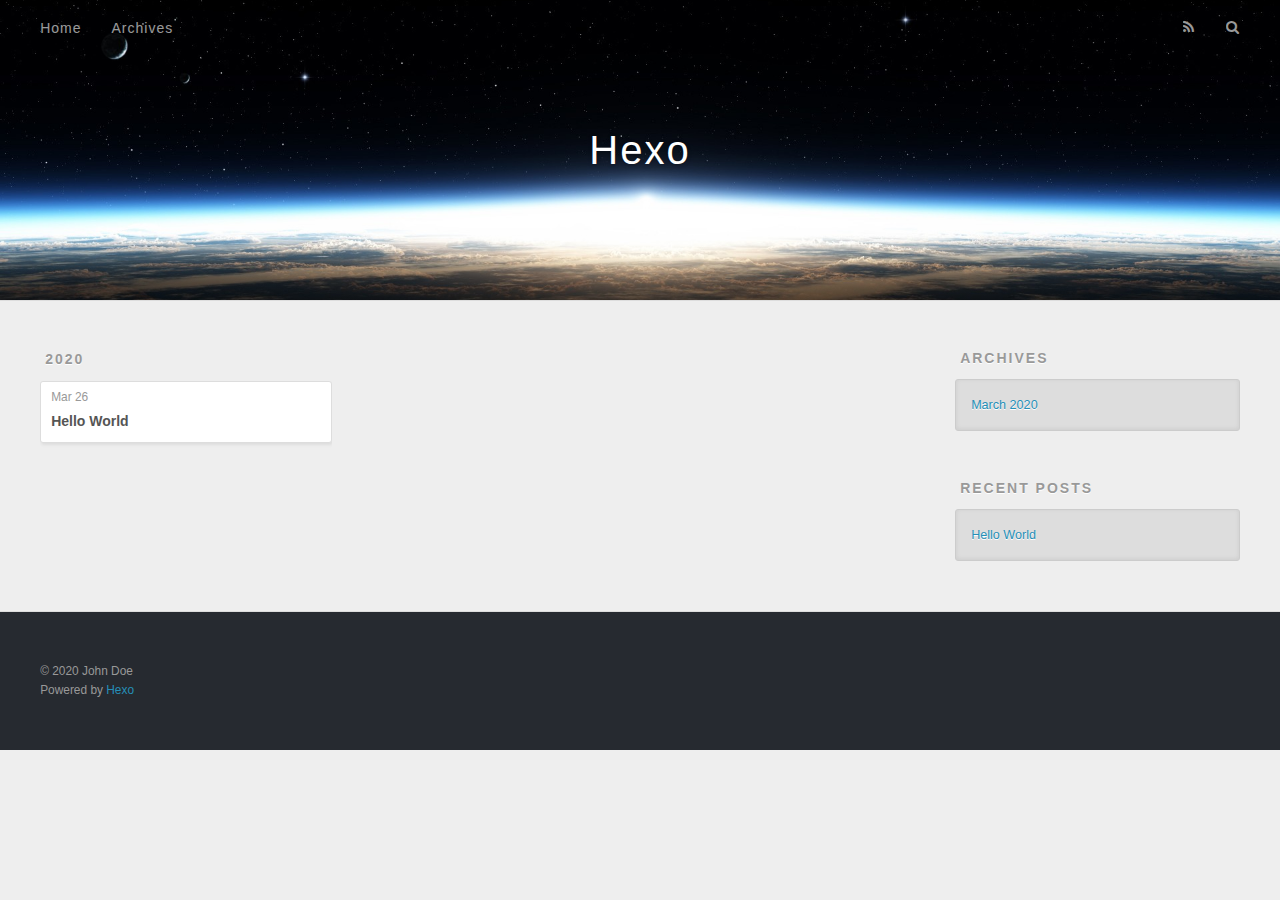
==== archives/index.html @ 26590451 "Site updated: 2020-03-26 01:16:00" ====
<!DOCTYPE html>
<html>
<head>
  <meta charset="utf-8">
  

  
  <title>Archives | Hexo</title>
  <meta name="viewport" content="width=device-width, initial-scale=1, maximum-scale=1">
  <meta property="og:type" content="website">
<meta property="og:title" content="Hexo">
<meta property="og:url" content="http://yoursite.com/archives/index.html">
<meta property="og:site_name" content="Hexo">
<meta property="og:locale" content="en_US">
<meta property="article:author" content="John Doe">
<meta name="twitter:card" content="summary">
  
    <link rel="alternate" href="/atom.xml" title="Hexo" type="application/atom+xml">
  
  
    <link rel="icon" href="/favicon.png">
  
  
    <link href="//fonts.googleapis.com/css?family=Source+Code+Pro" rel="stylesheet" type="text/css">
  
  
<link rel="stylesheet" href="/css/style.css">

<meta name="generator" content="Hexo 4.2.0"></head>

<body>
  <div id="container">
    <div id="wrap">
      <header id="header">
  <div id="banner"></div>
  <div id="header-outer" class="outer">
    <div id="header-title" class="inner">
      <h1 id="logo-wrap">
        <a href="/" id="logo">Hexo</a>
      </h1>
      
    </div>
    <div id="header-inner" class="inner">
      <nav id="main-nav">
        <a id="main-nav-toggle" class="nav-icon"></a>
        
          <a class="main-nav-link" href="/">Home</a>
        
          <a class="main-nav-link" href="/archives">Archives</a>
        
      </nav>
      <nav id="sub-nav">
        
          <a id="nav-rss-link" class="nav-icon" href="/atom.xml" title="RSS Feed"></a>
        
        <a id="nav-search-btn" class="nav-icon" title="Search"></a>
      </nav>
      <div id="search-form-wrap">
        <form action="//google.com/search" method="get" accept-charset="UTF-8" class="search-form"><input type="search" name="q" class="search-form-input" placeholder="Search"><button type="submit" class="search-form-submit">&#xF002;</button><input type="hidden" name="sitesearch" value="http://yoursite.com"></form>
      </div>
    </div>
  </div>
</header>
      <div class="outer">
        <section id="main">
  
  
    
    
      
      
      <section class="archives-wrap">
        <div class="archive-year-wrap">
          <a href="/archives/2020" class="archive-year">2020</a>
        </div>
        <div class="archives">
    
    <article class="archive-article archive-type-post">
  <div class="archive-article-inner">
    <header class="archive-article-header">
      <a href="/2020/03/26/hello-world/" class="archive-article-date">
  <time datetime="2020-03-25T16:41:14.812Z" itemprop="datePublished">Mar 26</time>
</a>
      
  
    <h1 itemprop="name">
      <a class="archive-article-title" href="/2020/03/26/hello-world/">Hello World</a>
    </h1>
  

    </header>
  </div>
</article>
  
  
    </div></section>
  


</section>
        
          <aside id="sidebar">
  
    

  
    

  
    
  
    
  <div class="widget-wrap">
    <h3 class="widget-title">Archives</h3>
    <div class="widget">
      <ul class="archive-list"><li class="archive-list-item"><a class="archive-list-link" href="/archives/2020/03/">March 2020</a></li></ul>
    </div>
  </div>


  
    
  <div class="widget-wrap">
    <h3 class="widget-title">Recent Posts</h3>
    <div class="widget">
      <ul>
        
          <li>
            <a href="/2020/03/26/hello-world/">Hello World</a>
          </li>
        
      </ul>
    </div>
  </div>

  
</aside>
        
      </div>
      <footer id="footer">
  
  <div class="outer">
    <div id="footer-info" class="inner">
      &copy; 2020 John Doe<br>
      Powered by <a href="http://hexo.io/" target="_blank">Hexo</a>
    </div>
  </div>
</footer>
    </div>
    <nav id="mobile-nav">
  
    <a href="/" class="mobile-nav-link">Home</a>
  
    <a href="/archives" class="mobile-nav-link">Archives</a>
  
</nav>
    

<script src="//ajax.googleapis.com/ajax/libs/jquery/2.0.3/jquery.min.js"></script>


  
<link rel="stylesheet" href="/fancybox/jquery.fancybox.css">

  
<script src="/fancybox/jquery.fancybox.pack.js"></script>




<script src="/js/script.js"></script>




  </div>
</body>
</html>
---- css/style.css ----
body {
  width: 100%;
}
body:before,
body:after {
  content: "";
  display: table;
}
body:after {
  clear: both;
}
html,
body,
div,
span,
applet,
object,
iframe,
h1,
h2,
h3,
h4,
h5,
h6,
p,
blockquote,
pre,
a,
abbr,
acronym,
address,
big,
cite,
code,
del,
dfn,
em,
img,
ins,
kbd,
q,
s,
samp,
small,
strike,
strong,
sub,
sup,
tt,
var,
dl,
dt,
dd,
ol,
ul,
li,
fieldset,
form,
label,
legend,
table,
caption,
tbody,
tfoot,
thead,
tr,
th,
td {
  margin: 0;
  padding: 0;
  border: 0;
  outline: 0;
  font-weight: inherit;
  font-style: inherit;
  font-family: inherit;
  font-size: 100%;
  vertical-align: baseline;
}
body {
  line-height: 1;
  color: #000;
  background: #fff;
}
ol,
ul {
  list-style: none;
}
table {
  border-collapse: separate;
  border-spacing: 0;
  vertical-align: middle;
}
caption,
th,
td {
  text-align: left;
  font-weight: normal;
  vertical-align: middle;
}
a img {
  border: none;
}
input,
button {
  margin: 0;
  padding: 0;
}
input::-moz-focus-inner,
button::-moz-focus-inner {
  border: 0;
  padding: 0;
}
@font-face {
  font-family: FontAwesome;
  font-style: normal;
  font-weight: normal;
  src: url("fonts/fontawesome-webfont.eot?v=#4.0.3");
  src: url("fonts/fontawesome-webfont.eot?#iefix&v=#4.0.3") format("embedded-opentype"), url("fonts/fontawesome-webfont.woff?v=#4.0.3") format("woff"), url("fonts/fontawesome-webfont.ttf?v=#4.0.3") format("truetype"), url("fonts/fontawesome-webfont.svg#fontawesomeregular?v=#4.0.3") format("svg");
}
html,
body,
#container {
  height: 100%;
}
body {
  background: #eee;
  font: 14px -apple-system, BlinkMacSystemFont, "Segoe UI", "Roboto", "Oxygen", "Ubuntu", "Cantarell", "Fira Sans", "Droid Sans", "Helvetica Neue", sans-serif;
  -webkit-text-size-adjust: 100%;
}
.outer {
  max-width: 1220px;
  margin: 0 auto;
  padding: 0 20px;
}
.outer:before,
.outer:after {
  content: "";
  display: table;
}
.outer:after {
  clear: both;
}
.inner {
  display: inline;
  float: left;
  width: 98.33333333333333%;
  margin: 0 0.833333333333333%;
}
.left,
.alignleft {
  float: left;
}
.right,
.alignright {
  float: right;
}
.clear {
  clear: both;
}
#container {
  position: relative;
}
.mobile-nav-on {
  overflow: hidden;
}
#wrap {
  height: 100%;
  width: 100%;
  position: absolute;
  top: 0;
  left: 0;
  -webkit-transition: 0.2s ease-out;
  -moz-transition: 0.2s ease-out;
  -ms-transition: 0.2s ease-out;
  transition: 0.2s ease-out;
  z-index: 1;
  background: #eee;
}
.mobile-nav-on #wrap {
  left: 280px;
}
@media screen and (min-width: 768px) {
  #main {
    display: inline;
    float: left;
    width: 73.33333333333333%;
    margin: 0 0.833333333333333%;
  }
}
.article-date,
.article-category-link,
.archive-year,
.widget-title {
  text-decoration: none;
  text-transform: uppercase;
  letter-spacing: 2px;
  color: #999;
  margin-bottom: 1em;
  margin-left: 5px;
  line-height: 1em;
  text-shadow: 0 1px #fff;
  font-weight: bold;
}
.article-inner,
.archive-article-inner {
  background: #fff;
  -webkit-box-shadow: 1px 2px 3px #ddd;
  box-shadow: 1px 2px 3px #ddd;
  border: 1px solid #ddd;
  border-radius: 3px;
}
.article-entry h1,
.widget h1 {
  font-size: 2em;
}
.article-entry h2,
.widget h2 {
  font-size: 1.5em;
}
.article-entry h3,
.widget h3 {
  font-size: 1.3em;
}
.article-entry h4,
.widget h4 {
  font-size: 1.2em;
}
.article-entry h5,
.widget h5 {
  font-size: 1em;
}
.article-entry h6,
.widget h6 {
  font-size: 1em;
  color: #999;
}
.article-entry hr,
.widget hr {
  border: 1px dashed #ddd;
}
.article-entry strong,
.widget strong {
  font-weight: bold;
}
.article-entry em,
.widget em,
.article-entry cite,
.widget cite {
  font-style: italic;
}
.article-entry sup,
.widget sup,
.article-entry sub,
.widget sub {
  font-size: 0.75em;
  line-height: 0;
  position: relative;
  vertical-align: baseline;
}
.article-entry sup,
.widget sup {
  top: -0.5em;
}
.article-entry sub,
.widget sub {
  bottom: -0.2em;
}
.article-entry small,
.widget small {
  font-size: 0.85em;
}
.article-entry acronym,
.widget acronym,
.article-entry abbr,
.widget abbr {
  border-bottom: 1px dotted;
}
.article-entry ul,
.widget ul,
.article-entry ol,
.widget ol,
.article-entry dl,
.widget dl {
  margin: 0 20px;
  line-height: 1.6em;
}
.article-entry ul ul,
.widget ul ul,
.article-entry ol ul,
.widget ol ul,
.article-entry ul ol,
.widget ul ol,
.article-entry ol ol,
.widget ol ol {
  margin-top: 0;
  margin-bottom: 0;
}
.article-entry ul,
.widget ul {
  list-style: disc;
}
.article-entry ol,
.widget ol {
  list-style: decimal;
}
.article-entry dt,
.widget dt {
  font-weight: bold;
}
#header {
  height: 300px;
  position: relative;
  border-bottom: 1px solid #ddd;
}
#header:before,
#header:after {
  content: "";
  position: absolute;
  left: 0;
  right: 0;
  height: 40px;
}
#header:before {
  top: 0;
  background: -webkit-linear-gradient(rgba(0,0,0,0.2), transparent);
  background: -moz-linear-gradient(rgba(0,0,0,0.2), transparent);
  background: -ms-linear-gradient(rgba(0,0,0,0.2), transparent);
  background: linear-gradient(rgba(0,0,0,0.2), transparent);
}
#header:after {
  bottom: 0;
  background: -webkit-linear-gradient(transparent, rgba(0,0,0,0.2));
  background: -moz-linear-gradient(transparent, rgba(0,0,0,0.2));
  background: -ms-linear-gradient(transparent, rgba(0,0,0,0.2));
  background: linear-gradient(transparent, rgba(0,0,0,0.2));
}
#header-outer {
  height: 100%;
  position: relative;
}
#header-inner {
  position: relative;
  overflow: hidden;
}
#banner {
  position: absolute;
  top: 0;
  left: 0;
  width: 100%;
  height: 100%;
  background: url("images/banner.jpg") center #000;
  -webkit-background-size: cover;
  -moz-background-size: cover;
  background-size: cover;
  z-index: -1;
}
#header-title {
  text-align: center;
  height: 40px;
  position: absolute;
  top: 50%;
  left: 0;
  margin-top: -20px;
}
#logo,
#subtitle {
  text-decoration: none;
  color: #fff;
  font-weight: 300;
  text-shadow: 0 1px 4px rgba(0,0,0,0.3);
}
#logo {
  font-size: 40px;
  line-height: 40px;
  letter-spacing: 2px;
}
#subtitle {
  font-size: 16px;
  line-height: 16px;
  letter-spacing: 1px;
}
#subtitle-wrap {
  margin-top: 16px;
}
#main-nav {
  float: left;
  margin-left: -15px;
}
.nav-icon,
.main-nav-link {
  float: left;
  color: #fff;
  opacity: 0.6;
  text-decoration: none;
  text-shadow: 0 1px rgba(0,0,0,0.2);
  -webkit-transition: opacity 0.2s;
  -moz-transition: opacity 0.2s;
  -ms-transition: opacity 0.2s;
  transition: opacity 0.2s;
  display: block;
  padding: 20px 15px;
}
.nav-icon:hover,
.main-nav-link:hover {
  opacity: 1;
}
.nav-icon {
  font-family: FontAwesome;
  text-align: center;
  font-size: 14px;
  width: 14px;
  height: 14px;
  padding: 20px 15px;
  position: relative;
  cursor: pointer;
}
.main-nav-link {
  font-weight: 300;
  letter-spacing: 1px;
}
@media screen and (max-width: 479px) {
  .main-nav-link {
    display: none;
  }
}
#main-nav-toggle {
  display: none;
}
#main-nav-toggle:before {
  content: "\f0c9";
}
@media screen and (max-width: 479px) {
  #main-nav-toggle {
    display: block;
  }
}
#sub-nav {
  float: right;
  margin-right: -15px;
}
#nav-rss-link:before {
  content: "\f09e";
}
#nav-search-btn:before {
  content: "\f002";
}
#search-form-wrap {
  position: absolute;
  top: 15px;
  width: 150px;
  height: 30px;
  right: -150px;
  opacity: 0;
  -webkit-transition: 0.2s ease-out;
  -moz-transition: 0.2s ease-out;
  -ms-transition: 0.2s ease-out;
  transition: 0.2s ease-out;
}
#search-form-wrap.on {
  opacity: 1;
  right: 0;
}
@media screen and (max-width: 479px) {
  #search-form-wrap {
    width: 100%;
    right: -100%;
  }
}
.search-form {
  position: absolute;
  top: 0;
  left: 0;
  right: 0;
  background: #fff;
  padding: 5px 15px;
  border-radius: 15px;
  -webkit-box-shadow: 0 0 10px rgba(0,0,0,0.3);
  box-shadow: 0 0 10px rgba(0,0,0,0.3);
}
.search-form-input {
  border: none;
  background: none;
  color: #555;
  width: 100%;
  font: 13px -apple-system, BlinkMacSystemFont, "Segoe UI", "Roboto", "Oxygen", "Ubuntu", "Cantarell", "Fira Sans", "Droid Sans", "Helvetica Neue", sans-serif;
  outline: none;
}
.search-form-input::-webkit-search-results-decoration,
.search-form-input::-webkit-search-cancel-button {
  -webkit-appearance: none;
}
.search-form-submit {
  position: absolute;
  top: 50%;
  right: 10px;
  margin-top: -7px;
  font: 13px FontAwesome;
  border: none;
  background: none;
  color: #bbb;
  cursor: pointer;
}
.search-form-submit:hover,
.search-form-submit:focus {
  color: #777;
}
.article {
  margin: 50px 0;
}
.article-inner {
  overflow: hidden;
}
.article-meta:before,
.article-meta:after {
  content: "";
  display: table;
}
.article-meta:after {
  clear: both;
}
.article-date {
  float: left;
}
.article-category {
  float: left;
  line-height: 1em;
  color: #ccc;
  text-shadow: 0 1px #fff;
  margin-left: 8px;
}
.article-category:before {
  content: "\2022";
}
.article-category-link {
  margin: 0 12px 1em;
}
.article-header {
  padding: 20px 20px 0;
}
.article-title {
  text-decoration: none;
  font-size: 2em;
  font-weight: bold;
  color: #555;
  line-height: 1.1em;
  -webkit-transition: color 0.2s;
  -moz-transition: color 0.2s;
  -ms-transition: color 0.2s;
  transition: color 0.2s;
}
a.article-title:hover {
  color: #258fb8;
}
.article-entry {
  color: #555;
  padding: 0 20px;
}
.article-entry:before,
.article-entry:after {
  content: "";
  display: table;
}
.article-entry:after {
  clear: both;
}
.article-entry p,
.article-entry table {
  line-height: 1.6em;
  margin: 1.6em 0;
}
.article-entry h1,
.article-entry h2,
.article-entry h3,
.article-entry h4,
.article-entry h5,
.article-entry h6 {
  font-weight: bold;
}
.article-entry h1,
.article-entry h2,
.article-entry h3,
.article-entry h4,
.article-entry h5,
.article-entry h6 {
  line-height: 1.1em;
  margin: 1.1em 0;
}
.article-entry a {
  color: #258fb8;
  text-decoration: none;
}
.article-entry a:hover {
  text-decoration: underline;
}
.article-entry ul,
.article-entry ol,
.article-entry dl {
  margin-top: 1.6em;
  margin-bottom: 1.6em;
}
.article-entry img,
.article-entry video {
  max-width: 100%;
  height: auto;
  display: block;
  margin: auto;
}
.article-entry iframe {
  border: none;
}
.article-entry table {
  width: 100%;
  border-collapse: collapse;
  border-spacing: 0;
}
.article-entry th {
  font-weight: bold;
  border-bottom: 3px solid #ddd;
  padding-bottom: 0.5em;
}
.article-entry td {
  border-bottom: 1px solid #ddd;
  padding: 10px 0;
}
.article-entry blockquote {
  font-family: Georgia, "Times New Roman", serif;
  font-size: 1.4em;
  margin: 1.6em 20px;
  text-align: center;
}
.article-entry blockquote footer {
  font-size: 14px;
  margin: 1.6em 0;
  font-family: -apple-system, BlinkMacSystemFont, "Segoe UI", "Roboto", "Oxygen", "Ubuntu", "Cantarell", "Fira Sans", "Droid Sans", "Helvetica Neue", sans-serif;
}
.article-entry blockquote footer cite:before {
  content: "—";
  padding: 0 0.5em;
}
.article-entry .pullquote {
  text-align: left;
  width: 45%;
  margin: 0;
}
.article-entry .pullquote.left {
  margin-left: 0.5em;
  margin-right: 1em;
}
.article-entry .pullquote.right {
  margin-right: 0.5em;
  margin-left: 1em;
}
.article-entry .caption {
  color: #999;
  display: block;
  font-size: 0.9em;
  margin-top: 0.5em;
  position: relative;
  text-align: center;
}
.article-entry .video-container {
  position: relative;
  padding-top: 56.25%;
  height: 0;
  overflow: hidden;
}
.article-entry .video-container iframe,
.article-entry .video-container object,
.article-entry .video-container embed {
  position: absolute;
  top: 0;
  left: 0;
  width: 100%;
  height: 100%;
  margin-top: 0;
}
.article-more-link a {
  display: inline-block;
  line-height: 1em;
  padding: 6px 15px;
  border-radius: 15px;
  background: #eee;
  color: #999;
  text-shadow: 0 1px #fff;
  text-decoration: none;
}
.article-more-link a:hover {
  background: #258fb8;
  color: #fff;
  text-decoration: none;
  text-shadow: 0 1px #1e7293;
}
.article-footer {
  font-size: 0.85em;
  line-height: 1.6em;
  border-top: 1px solid #ddd;
  padding-top: 1.6em;
  margin: 0 20px 20px;
}
.article-footer:before,
.article-footer:after {
  content: "";
  display: table;
}
.article-footer:after {
  clear: both;
}
.article-footer a {
  color: #999;
  text-decoration: none;
}
.article-footer a:hover {
  color: #555;
}
.article-tag-list-item {
  float: left;
  margin-right: 10px;
}
.article-tag-list-link:before {
  content: "#";
}
.article-comment-link {
  float: right;
}
.article-comment-link:before {
  content: "\f075";
  font-family: FontAwesome;
  padding-right: 8px;
}
.article-share-link {
  cursor: pointer;
  float: right;
  margin-left: 20px;
}
.article-share-link:before {
  content: "\f064";
  font-family: FontAwesome;
  padding-right: 6px;
}
#article-nav {
  position: relative;
}
#article-nav:before,
#article-nav:after {
  content: "";
  display: table;
}
#article-nav:after {
  clear: both;
}
@media screen and (min-width: 768px) {
  #article-nav {
    margin: 50px 0;
  }
  #article-nav:before {
    width: 8px;
    height: 8px;
    position: absolute;
    top: 50%;
    left: 50%;
    margin-top: -4px;
    margin-left: -4px;
    content: "";
    border-radius: 50%;
    background: #ddd;
    -webkit-box-shadow: 0 1px 2px #fff;
    box-shadow: 0 1px 2px #fff;
  }
}
.article-nav-link-wrap {
  text-decoration: none;
  text-shadow: 0 1px #fff;
  color: #999;
  -webkit-box-sizing: border-box;
  -moz-box-sizing: border-box;
  box-sizing: border-box;
  margin-top: 50px;
  text-align: center;
  display: block;
}
.article-nav-link-wrap:hover {
  color: #555;
}
@media screen and (min-width: 768px) {
  .article-nav-link-wrap {
    width: 50%;
    margin-top: 0;
  }
}
@media screen and (min-width: 768px) {
  #article-nav-newer {
    float: left;
    text-align: right;
    padding-right: 20px;
  }
}
@media screen and (min-width: 768px) {
  #article-nav-older {
    float: right;
    text-align: left;
    padding-left: 20px;
  }
}
.article-nav-caption {
  text-transform: uppercase;
  letter-spacing: 2px;
  color: #ddd;
  line-height: 1em;
  font-weight: bold;
}
#article-nav-newer .article-nav-caption {
  margin-right: -2px;
}
.article-nav-title {
  font-size: 0.85em;
  line-height: 1.6em;
  margin-top: 0.5em;
}
.article-share-box {
  position: absolute;
  display: none;
  background: #fff;
  -webkit-box-shadow: 1px 2px 10px rgba(0,0,0,0.2);
  box-shadow: 1px 2px 10px rgba(0,0,0,0.2);
  border-radius: 3px;
  margin-left: -145px;
  overflow: hidden;
  z-index: 1;
}
.article-share-box.on {
  display: block;
}
.article-share-input {
  width: 100%;
  background: none;
  -webkit-box-sizing: border-box;
  -moz-box-sizing: border-box;
  box-sizing: border-box;
  font: 14px -apple-system, BlinkMacSystemFont, "Segoe UI", "Roboto", "Oxygen", "Ubuntu", "Cantarell", "Fira Sans", "Droid Sans", "Helvetica Neue", sans-serif;
  padding: 0 15px;
  color: #555;
  outline: none;
  border: 1px solid #ddd;
  border-radius: 3px 3px 0 0;
  height: 36px;
  line-height: 36px;
}
.article-share-links {
  background: #eee;
}
.article-share-links:before,
.article-share-links:after {
  content: "";
  display: table;
}
.article-share-links:after {
  clear: both;
}
.article-share-twitter,
.article-share-facebook,
.article-share-pinterest,
.article-share-google {
  width: 50px;
  height: 36px;
  display: block;
  float: left;
  position: relative;
  color: #999;
  text-shadow: 0 1px #fff;
}
.article-share-twitter:before,
.article-share-facebook:before,
.article-share-pinterest:before,
.article-share-google:before {
  font-size: 20px;
  font-family: FontAwesome;
  width: 20px;
  height: 20px;
  position: absolute;
  top: 50%;
  left: 50%;
  margin-top: -10px;
  margin-left: -10px;
  text-align: center;
}
.article-share-twitter:hover,
.article-share-facebook:hover,
.article-share-pinterest:hover,
.article-share-google:hover {
  color: #fff;
}
.article-share-twitter:before {
  content: "\f099";
}
.article-share-twitter:hover {
  background: #00aced;
  text-shadow: 0 1px #008abe;
}
.article-share-facebook:before {
  content: "\f09a";
}
.article-share-facebook:hover {
  background: #3b5998;
  text-shadow: 0 1px #2f477a;
}
.article-share-pinterest:before {
  content: "\f0d2";
}
.article-share-pinterest:hover {
  background: #cb2027;
  text-shadow: 0 1px #a21a1f;
}
.article-share-google:before {
  content: "\f0d5";
}
.article-share-google:hover {
  background: #dd4b39;
  text-shadow: 0 1px #be3221;
}
.article-gallery {
  background: #000;
  position: relative;
}
.article-gallery-photos {
  position: relative;
  overflow: hidden;
}
.article-gallery-img {
  display: none;
  max-width: 100%;
}
.article-gallery-img:first-child {
  display: block;
}
.article-gallery-img.loaded {
  position: absolute;
  display: block;
}
.article-gallery-img img {
  display: block;
  max-width: 100%;
  margin: 0 auto;
}
#comments {
  background: #fff;
  -webkit-box-shadow: 1px 2px 3px #ddd;
  box-shadow: 1px 2px 3px #ddd;
  padding: 20px;
  border: 1px solid #ddd;
  border-radius: 3px;
  margin: 50px 0;
}
#comments a {
  color: #258fb8;
}
.archives-wrap {
  margin: 50px 0;
}
.archives:before,
.archives:after {
  content: "";
  display: table;
}
.archives:after {
  clear: both;
}
.archive-year-wrap {
  margin-bottom: 1em;
}
.archives {
  -webkit-column-gap: 10px;
  -moz-column-gap: 10px;
  column-gap: 10px;
}
@media screen and (min-width: 480px) and (max-width: 767px) {
  .archives {
    -webkit-column-count: 2;
    -moz-column-count: 2;
    column-count: 2;
  }
}
@media screen and (min-width: 768px) {
  .archives {
    -webkit-column-count: 3;
    -moz-column-count: 3;
    column-count: 3;
  }
}
.archive-article {
  -webkit-column-break-inside: avoid;
  page-break-inside: avoid;
  overflow: hidden;
  break-inside: avoid-column;
}
.archive-article-inner {
  padding: 10px;
  margin-bottom: 15px;
}
.archive-article-title {
  text-decoration: none;
  font-weight: bold;
  color: #555;
  -webkit-transition: color 0.2s;
  -moz-transition: color 0.2s;
  -ms-transition: color 0.2s;
  transition: color 0.2s;
  line-height: 1.6em;
}
.archive-article-title:hover {
  color: #258fb8;
}
.archive-article-footer {
  margin-top: 1em;
}
.archive-article-date {
  color: #999;
  text-decoration: none;
  font-size: 0.85em;
  line-height: 1em;
  margin-bottom: 0.5em;
  display: block;
}
#page-nav {
  margin: 50px auto;
  background: #fff;
  -webkit-box-shadow: 1px 2px 3px #ddd;
  box-shadow: 1px 2px 3px #ddd;
  border: 1px solid #ddd;
  border-radius: 3px;
  text-align: center;
  color: #999;
  overflow: hidden;
}
#page-nav:before,
#page-nav:after {
  content: "";
  display: table;
}
#page-nav:after {
  clear: both;
}
#page-nav a,
#page-nav span {
  padding: 10px 20px;
  line-height: 1;
  height: 2ex;
}
#page-nav a {
  color: #999;
  text-decoration: none;
}
#page-nav a:hover {
  background: #999;
  color: #fff;
}
#page-nav .prev {
  float: left;
}
#page-nav .next {
  float: right;
}
#page-nav .page-number {
  display: inline-block;
}
@media screen and (max-width: 479px) {
  #page-nav .page-number {
    display: none;
  }
}
#page-nav .current {
  color: #555;
  font-weight: bold;
}
#page-nav .space {
  color: #ddd;
}
#footer {
  background: #262a30;
  padding: 50px 0;
  border-top: 1px solid #ddd;
  color: #999;
}
#footer a {
  color: #258fb8;
  text-decoration: none;
}
#footer a:hover {
  text-decoration: underline;
}
#footer-info {
  line-height: 1.6em;
  font-size: 0.85em;
}
.article-entry pre,
.article-entry .highlight {
  background: #2d2d2d;
  margin: 0 -20px;
  padding: 15px 20px;
  border-style: solid;
  border-color: #ddd;
  border-width: 1px 0;
  overflow: auto;
  color: #ccc;
  line-height: 22.400000000000002px;
}
.article-entry .highlight .gutter pre,
.article-entry .gist .gist-file .gist-data .line-numbers {
  color: #666;
  font-size: 0.85em;
}
.article-entry pre,
.article-entry code {
  font-family: "Source Code Pro", Consolas, Monaco, Menlo, Consolas, monospace;
}
.article-entry code {
  background: #eee;
  text-shadow: 0 1px #fff;
  padding: 0 0.3em;
}
.article-entry pre code {
  background: none;
  text-shadow: none;
  padding: 0;
}
.article-entry .highlight pre {
  border: none;
  margin: 0;
  padding: 0;
}
.article-entry .highlight table {
  margin: 0;
  width: auto;
}
.article-entry .highlight td {
  border: none;
  padding: 0;
}
.article-entry .highlight figcaption {
  font-size: 0.85em;
  color: #999;
  line-height: 1em;
  margin-bottom: 1em;
}
.article-entry .highlight figcaption:before,
.article-entry .highlight figcaption:after {
  content: "";
  display: table;
}
.article-entry .highlight figcaption:after {
  clear: both;
}
.article-entry .highlight figcaption a {
  float: right;
}
.article-entry .highlight .gutter pre {
  text-align: right;
  padding-right: 20px;
}
.article-entry .highlight .line {
  height: 22.400000000000002px;
}
.article-entry .highlight .line.marked {
  background: #515151;
}
.article-entry .gist {
  margin: 0 -20px;
  border-style: solid;
  border-color: #ddd;
  border-width: 1px 0;
  background: #2d2d2d;
  padding: 15px 20px 15px 0;
}
.article-entry .gist .gist-file {
  border: none;
  font-family: "Source Code Pro", Consolas, Monaco, Menlo, Consolas, monospace;
  margin: 0;
}
.article-entry .gist .gist-file .gist-data {
  background: none;
  border: none;
}
.article-entry .gist .gist-file .gist-data .line-numbers {
  background: none;
  border: none;
  padding: 0 20px 0 0;
}
.article-entry .gist .gist-file .gist-data .line-data {
  padding: 0 !important;
}
.article-entry .gist .gist-file .highlight {
  margin: 0;
  padding: 0;
  border: none;
}
.article-entry .gist .gist-file .gist-meta {
  background: #2d2d2d;
  color: #999;
  font: 0.85em -apple-system, BlinkMacSystemFont, "Segoe UI", "Roboto", "Oxygen", "Ubuntu", "Cantarell", "Fira Sans", "Droid Sans", "Helvetica Neue", sans-serif;
  text-shadow: 0 0;
  padding: 0;
  margin-top: 1em;
  margin-left: 20px;
}
.article-entry .gist .gist-file .gist-meta a {
  color: #258fb8;
  font-weight: normal;
}
.article-entry .gist .gist-file .gist-meta a:hover {
  text-decoration: underline;
}
pre .comment,
pre .title {
  color: #999;
}
pre .variable,
pre .attribute,
pre .tag,
pre .regexp,
pre .ruby .constant,
pre .xml .tag .title,
pre .xml .pi,
pre .xml .doctype,
pre .html .doctype,
pre .css .id,
pre .css .class,
pre .css .pseudo {
  color: #f2777a;
}
pre .number,
pre .preprocessor,
pre .built_in,
pre .literal,
pre .params,
pre .constant {
  color: #f99157;
}
pre .class,
pre .ruby .class .title,
pre .css .rules .attribute {
  color: #9c9;
}
pre .string,
pre .value,
pre .inheritance,
pre .header,
pre .ruby .symbol,
pre .xml .cdata {
  color: #9c9;
}
pre .css .hexcolor {
  color: #6cc;
}
pre .function,
pre .python .decorator,
pre .python .title,
pre .ruby .function .title,
pre .ruby .title .keyword,
pre .perl .sub,
pre .javascript .title,
pre .coffeescript .title {
  color: #69c;
}
pre .keyword,
pre .javascript .function {
  color: #c9c;
}
@media screen and (max-width: 479px) {
  #mobile-nav {
    position: absolute;
    top: 0;
    left: 0;
    width: 280px;
    height: 100%;
    background: #191919;
    border-right: 1px solid #fff;
  }
}
@media screen and (max-width: 479px) {
  .mobile-nav-link {
    display: block;
    color: #999;
    text-decoration: none;
    padding: 15px 20px;
    font-weight: bold;
  }
  .mobile-nav-link:hover {
    color: #fff;
  }
}
@media screen and (min-width: 768px) {
  #sidebar {
    display: inline;
    float: left;
    width: 23.333333333333332%;
    margin: 0 0.833333333333333%;
  }
}
.widget-wrap {
  margin: 50px 0;
}
.widget {
  color: #777;
  text-shadow: 0 1px #fff;
  background: #ddd;
  -webkit-box-shadow: 0 -1px 4px #ccc inset;
  box-shadow: 0 -1px 4px #ccc inset;
  border: 1px solid #ccc;
  padding: 15px;
  border-radius: 3px;
}
.widget a {
  color: #258fb8;
  text-decoration: none;
}
.widget a:hover {
  text-decoration: underline;
}
.widget ul ul,
.widget ol ul,
.widget dl ul,
.widget ul ol,
.widget ol ol,
.widget dl ol,
.widget ul dl,
.widget ol dl,
.widget dl dl {
  margin-left: 15px;
  list-style: disc;
}
.widget {
  line-height: 1.6em;
  word-wrap: break-word;
  font-size: 0.9em;
}
.widget ul,
.widget ol {
  list-style: none;
  margin: 0;
}
.widget ul ul,
.widget ol ul,
.widget ul ol,
.widget ol ol {
  margin: 0 20px;
}
.widget ul ul,
.widget ol ul {
  list-style: disc;
}
.widget ul ol,
.widget ol ol {
  list-style: decimal;
}
.category-list-count,
.tag-list-count,
.archive-list-count {
  padding-left: 5px;
  color: #999;
  font-size: 0.85em;
}
.category-list-count:before,
.tag-list-count:before,
.archive-list-count:before {
  content: "(";
}
.category-list-count:after,
.tag-list-count:after,
.archive-list-count:after {
  content: ")";
}
.tagcloud a {
  margin-right: 5px;
  display: inline-block;
}
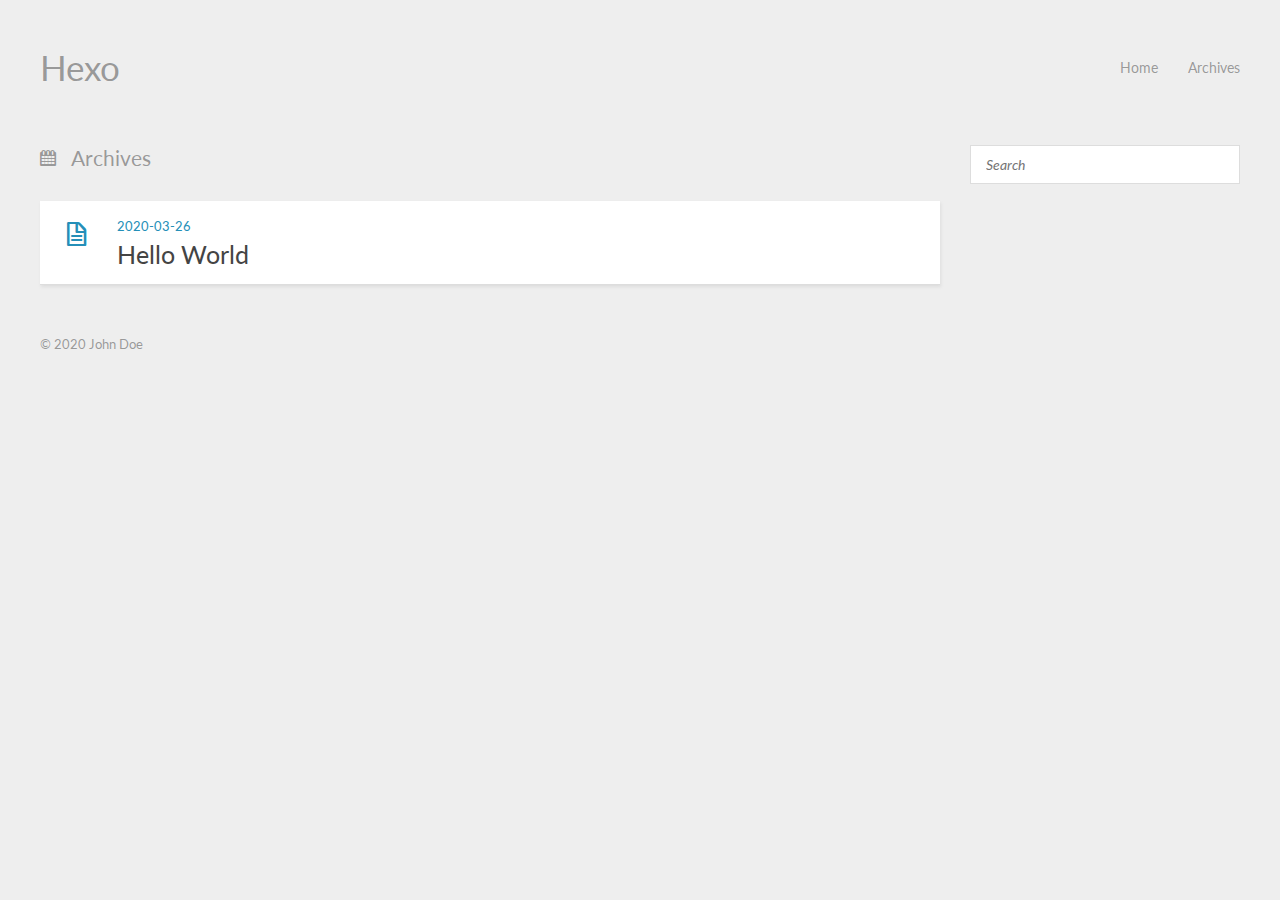
==== commit b24f7540: "Site updated: 2020-03-26 10:07:05" ====
--- a/archives/index.html
+++ b/archives/index.html
@@ -1,178 +1,105 @@
-<!DOCTYPE html>
-<html>
+<!DOCTYPE HTML>
+<html lang="en">
 <head>
   <meta charset="utf-8">
   
+  <title>Archives | Hexo</title>
+  <meta name="author" content="John Doe">
+  
+  
+  <meta name="viewport" content="width=device-width, initial-scale=1, maximum-scale=1">
 
   
-  <title>Archives | Hexo</title>
-  <meta name="viewport" content="width=device-width, initial-scale=1, maximum-scale=1">
-  <meta property="og:type" content="website">
-<meta property="og:title" content="Hexo">
-<meta property="og:url" content="http://yoursite.com/archives/index.html">
-<meta property="og:site_name" content="Hexo">
-<meta property="og:locale" content="en_US">
-<meta property="article:author" content="John Doe">
-<meta name="twitter:card" content="summary">
+  <meta property="og:site_name" content="Hexo"/>
+
   
-    <link rel="alternate" href="/atom.xml" title="Hexo" type="application/atom+xml">
+    <meta property="og:image" content=""/>
   
+
+  <link href="/favicon.png" rel="icon">
+  <link rel="alternate" href="/atom.xml" title="Hexo" type="application/atom+xml">
+  <link rel="stylesheet" href="/css/style.css" media="screen" type="text/css">
+  <!--[if lt IE 9]><script src="//html5shiv.googlecode.com/svn/trunk/html5.js"></script><![endif]-->
   
-    <link rel="icon" href="/favicon.png">
-  
-  
-    <link href="//fonts.googleapis.com/css?family=Source+Code+Pro" rel="stylesheet" type="text/css">
-  
-  
-<link rel="stylesheet" href="/css/style.css">
 
 <meta name="generator" content="Hexo 4.2.0"></head>
 
+
 <body>
-  <div id="container">
-    <div id="wrap">
-      <header id="header">
-  <div id="banner"></div>
-  <div id="header-outer" class="outer">
-    <div id="header-title" class="inner">
-      <h1 id="logo-wrap">
-        <a href="/" id="logo">Hexo</a>
-      </h1>
-      
-    </div>
-    <div id="header-inner" class="inner">
-      <nav id="main-nav">
-        <a id="main-nav-toggle" class="nav-icon"></a>
-        
-          <a class="main-nav-link" href="/">Home</a>
-        
-          <a class="main-nav-link" href="/archives">Archives</a>
-        
-      </nav>
-      <nav id="sub-nav">
-        
-          <a id="nav-rss-link" class="nav-icon" href="/atom.xml" title="RSS Feed"></a>
-        
-        <a id="nav-search-btn" class="nav-icon" title="Search"></a>
-      </nav>
-      <div id="search-form-wrap">
-        <form action="//google.com/search" method="get" accept-charset="UTF-8" class="search-form"><input type="search" name="q" class="search-form-input" placeholder="Search"><button type="submit" class="search-form-submit">&#xF002;</button><input type="hidden" name="sitesearch" value="http://yoursite.com"></form>
-      </div>
-    </div>
-  </div>
+  <header id="header" class="inner"><div class="alignleft">
+  <h1><a href="/">Hexo</a></h1>
+  <h2><a href="/"></a></h2>
+</div>
+<nav id="main-nav" class="alignright">
+  <ul>
+    
+      <li><a href="/">Home</a></li>
+    
+      <li><a href="/archives">Archives</a></li>
+    
+  </ul>
+  <div class="clearfix"></div>
+</nav>
+<div class="clearfix"></div>
 </header>
-      <div class="outer">
-        <section id="main">
-  
-  
-    
-    
-      
-      
-      <section class="archives-wrap">
-        <div class="archive-year-wrap">
-          <a href="/archives/2020" class="archive-year">2020</a>
-        </div>
-        <div class="archives">
-    
-    <article class="archive-article archive-type-post">
-  <div class="archive-article-inner">
-    <header class="archive-article-header">
-      <a href="/2020/03/26/hello-world/" class="archive-article-date">
-  <time datetime="2020-03-25T16:41:14.812Z" itemprop="datePublished">Mar 26</time>
-</a>
-      
-  
-    <h1 itemprop="name">
-      <a class="archive-article-title" href="/2020/03/26/hello-world/">Hello World</a>
-    </h1>
-  
-
-    </header>
-  </div>
-</article>
-  
-  
-    </div></section>
-  
+  <div id="content" class="inner">
+    <div id="main-col" class="alignleft"><div id="wrapper">
+<h2 class="archive-title">Archives</h2>
 
 
-</section>
-        
-          <aside id="sidebar">
-  
+  <div class="archive">
     
-
-  
+      <article class="post">
+        <div class="post-content">
+          <header>
+            <div class="icon"></div>
+            <time datetime="2020-03-25T16:41:14.812Z"><a href="/2020/03/26/hello-world/">2020-03-26</a></time>
+            
+              <h1 class="title"><a href="/2020/03/26/hello-world/">Hello World</a></h1>
+            
+          </header>
+        </div>
+      </article>
     
-
-  
-    
-  
-    
-  <div class="widget-wrap">
-    <h3 class="widget-title">Archives</h3>
-    <div class="widget">
-      <ul class="archive-list"><li class="archive-list-item"><a class="archive-list-link" href="/archives/2020/03/">March 2020</a></li></ul>
-    </div>
   </div>
+</div></div>
+    <aside id="sidebar" class="alignright">
+  <div class="search">
+  <form action="//google.com/search" method="get" accept-charset="utf-8">
+    <input type="search" name="q" results="0" placeholder="Search">
+    <input type="hidden" name="as_sitesearch" value="yoursite.com">
+  </form>
+</div>
 
 
   
-    
-  <div class="widget-wrap">
-    <h3 class="widget-title">Recent Posts</h3>
-    <div class="widget">
-      <ul>
-        
-          <li>
-            <a href="/2020/03/26/hello-world/">Hello World</a>
-          </li>
-        
-      </ul>
-    </div>
-  </div>
 
   
 </aside>
-        
-      </div>
-      <footer id="footer">
+    <div class="clearfix"></div>
+  </div>
+  <footer id="footer" class="inner"><div class="alignleft">
   
-  <div class="outer">
-    <div id="footer-info" class="inner">
-      &copy; 2020 John Doe<br>
-      Powered by <a href="http://hexo.io/" target="_blank">Hexo</a>
-    </div>
-  </div>
-</footer>
-    </div>
-    <nav id="mobile-nav">
+  &copy; 2020 John Doe
   
-    <a href="/" class="mobile-nav-link">Home</a>
+</div>
+<div class="clearfix"></div></footer>
   
-    <a href="/archives" class="mobile-nav-link">Archives</a>
-  
-</nav>
-    
+<script src="/js/jquery-3.4.1.min.js"></script>
 
-<script src="//ajax.googleapis.com/ajax/libs/jquery/2.0.3/jquery.min.js"></script>
-
-
-  
-<link rel="stylesheet" href="/fancybox/jquery.fancybox.css">
-
-  
-<script src="/fancybox/jquery.fancybox.pack.js"></script>
+<script src="/js/jquery.imagesloaded.min.js"></script>
+<script src="/js/gallery.js"></script>
 
 
 
 
-<script src="/js/script.js"></script>
+<link rel="stylesheet" href="/fancybox/jquery.fancybox.css" media="screen" type="text/css">
+<script src="/fancybox/jquery.fancybox.pack.js"></script>
+<script type="text/javascript">
+(function($){
+  $('.fancybox').fancybox();
+})(jQuery);
+</script>
 
-
-
-
-  </div>
 </body>
-</html>+</html>
--- a/css/style.css
+++ b/css/style.css
@@ -1,672 +1,428 @@
+@import url("//fonts.googleapis.com/css?family=Lato:400,400italic");
+@font-face {
+  font-family: 'FontAwesome';
+  font-style: normal;
+  font-weight: normal;
+  src: url("font/fontawesome-webfont.eot?#iefix") format('embedded-opentype'), url("font/fontawesome-webfont.woff") format('woff'), url("font/fontawesome-webfont.ttf") format('truetype'), url("font/fontawesome-webfont.svg#FontAwesomeRegular") format('svg');
+}
+* {
+  margin: 0;
+  padding: 0;
+}
 body {
-  width: 100%;
-}
-body:before,
-body:after {
-  content: "";
-  display: table;
-}
-body:after {
-  clear: both;
-}
-html,
-body,
-div,
-span,
-applet,
-object,
-iframe,
+  background: #eee;
+  color: #444;
+  font-family: "Helvetica Neue", "Helvetica", Arial, sans-serif;
+  font-size: 14px;
+  text-shadow: 0 0 1px transparent;
+}
+@media screen and (max-width: 1260px) {
+  body {
+    margin: 0 30px;
+  }
+}
+@media screen and (max-width: 600px) {
+  body {
+    font-size: 13px;
+  }
+}
 h1,
 h2,
 h3,
 h4,
 h5,
-h6,
-p,
-blockquote,
-pre,
-a,
-abbr,
-acronym,
-address,
-big,
-cite,
-code,
-del,
-dfn,
-em,
-img,
-ins,
-kbd,
-q,
-s,
-samp,
-small,
-strike,
-strong,
-sub,
-sup,
-tt,
-var,
-dl,
-dt,
-dd,
-ol,
-ul,
-li,
-fieldset,
-form,
-label,
-legend,
-table,
-caption,
-tbody,
-tfoot,
-thead,
-tr,
-th,
-td {
-  margin: 0;
-  padding: 0;
-  border: 0;
-  outline: 0;
-  font-weight: inherit;
-  font-style: inherit;
-  font-family: inherit;
-  font-size: 100%;
-  vertical-align: baseline;
-}
-body {
-  line-height: 1;
-  color: #000;
-  background: #fff;
-}
-ol,
-ul {
-  list-style: none;
-}
-table {
-  border-collapse: separate;
-  border-spacing: 0;
-  vertical-align: middle;
-}
-caption,
-th,
-td {
-  text-align: left;
-  font-weight: normal;
-  vertical-align: middle;
-}
-a img {
-  border: none;
-}
-input,
-button {
-  margin: 0;
-  padding: 0;
-}
-input::-moz-focus-inner,
-button::-moz-focus-inner {
-  border: 0;
-  padding: 0;
-}
-@font-face {
-  font-family: FontAwesome;
-  font-style: normal;
-  font-weight: normal;
-  src: url("fonts/fontawesome-webfont.eot?v=#4.0.3");
-  src: url("fonts/fontawesome-webfont.eot?#iefix&v=#4.0.3") format("embedded-opentype"), url("fonts/fontawesome-webfont.woff?v=#4.0.3") format("woff"), url("fonts/fontawesome-webfont.ttf?v=#4.0.3") format("truetype"), url("fonts/fontawesome-webfont.svg#fontawesomeregular?v=#4.0.3") format("svg");
-}
-html,
-body,
-#container {
-  height: 100%;
-}
-body {
-  background: #eee;
-  font: 14px -apple-system, BlinkMacSystemFont, "Segoe UI", "Roboto", "Oxygen", "Ubuntu", "Cantarell", "Fira Sans", "Droid Sans", "Helvetica Neue", sans-serif;
-  -webkit-text-size-adjust: 100%;
-}
-.outer {
-  max-width: 1220px;
-  margin: 0 auto;
-  padding: 0 20px;
-}
-.outer:before,
-.outer:after {
+h6 {
+  font-family: "Lato", Helvetica Neue, Helvetica, Arial, sans-serif;
+}
+h1 {
+  font-size: 1.8em;
+}
+h2 {
+  font-size: 1.5em;
+}
+h3 {
+  font-size: 1.3em;
+}
+a {
+  text-decoration: none;
+  color: #258fb8;
+}
+a:hover {
+  text-decoration: underline;
+}
+.alignleft {
+  float: left;
+}
+.alignright {
+  float: right;
+}
+.clearfix {
+  zoom: 1;
+}
+.clearfix:before,
+.clearfix:after {
   content: "";
   display: table;
 }
-.outer:after {
+.clearfix:after {
   clear: both;
 }
 .inner {
-  display: inline;
+  width: 1200px;
+  margin: 0 auto;
+}
+@media screen and (max-width: 1260px) {
+  .inner {
+    width: 100%;
+  }
+}
+#main-col {
+  width: 900px;
+}
+@media screen and (max-width: 1260px) {
+  #main-col {
+    width: 100%;
+    margin-right: -300px;
+  }
+}
+@media screen and (max-width: 900px) {
+  #main-col {
+    margin-right: 0;
+    float: none;
+  }
+}
+@media screen and (max-width: 1260px) {
+  #wrapper {
+    margin-right: 300px;
+  }
+}
+@media screen and (max-width: 900px) {
+  #wrapper {
+    margin-right: 0;
+  }
+}
+#header {
+  text-shadow: 0 0 1px #fff;
+  margin: 50px auto;
+}
+#header a {
+  color: #999;
+}
+#header a:hover {
+  color: #258fb8;
+  text-decoration: none;
+}
+#header h1 {
+  font-weight: normal;
+  font-size: 2.5em;
+  line-height: 1;
+}
+#header h2 {
+  font-weight: normal;
+  font-size: 0.9em;
+  line-height: 1;
+  margin-top: 10px;
+}
+#header #main-nav {
+  font-family: "Lato", Helvetica Neue, Helvetica, Arial, sans-serif;
+  line-height: 2.5em;
+}
+#header #main-nav ul {
+  list-style: none;
+}
+#header #main-nav ul li {
   float: left;
-  width: 98.33333333333333%;
-  margin: 0 0.833333333333333%;
-}
-.left,
-.alignleft {
-  float: left;
-}
-.right,
-.alignright {
-  float: right;
-}
-.clear {
-  clear: both;
-}
-#container {
+  margin-left: 30px;
+}
+article {
+  -webkit-box-shadow: 1px 2px 3px #ddd;
+  box-shadow: 1px 2px 3px #ddd;
+  background: #fff;
+}
+article.page {
+  padding-left: 20px;
+}
+article.page .icon {
+  display: none;
+}
+article.post .icon:before {
+  content: '\f016';
+}
+article.photo .icon:before {
+  content: '\f030';
+}
+article.link .icon:before {
+  content: '\f0c1';
+}
+article.link .title a:after {
+  content: '\f08e';
+  color: #999;
+  font: 12px FontAwesome;
+  padding-left: 10px;
+  vertical-align: super;
+}
+article .post-content {
+  padding: 20px 20px 15px 77px;
+  margin-bottom: 50px;
   position: relative;
 }
-.mobile-nav-on {
+@media screen and (max-width: 600px) {
+  article .post-content {
+    padding-left: 20px;
+  }
+}
+article .gallery {
   overflow: hidden;
-}
-#wrap {
-  height: 100%;
-  width: 100%;
+  position: relative;
+}
+article .gallery:hover .control {
+  opacity: 1;
+  -ms-filter: none;
+  filter: none;
+}
+article .gallery img {
+  min-width: 100%;
+  max-width: 100%;
+  height: auto;
   position: absolute;
   top: 0;
   left: 0;
-  -webkit-transition: 0.2s ease-out;
-  -moz-transition: 0.2s ease-out;
-  -ms-transition: 0.2s ease-out;
-  transition: 0.2s ease-out;
-  z-index: 1;
+  opacity: 0;
+  -ms-filter: "progid:DXImageTransform.Microsoft.Alpha(Opacity=0)";
+  filter: alpha(opacity=0);
+}
+article .gallery .control {
+  opacity: 0;
+  -ms-filter: "progid:DXImageTransform.Microsoft.Alpha(Opacity=0)";
+  filter: alpha(opacity=0);
+  -webkit-transition: 0.3s;
+  -moz-transition: 0.3s;
+  -o-transition: 0.3s;
+  -ms-transition: 0.3s;
+  transition: 0.3s;
+}
+article .gallery .prev,
+article .gallery .next {
+  position: absolute;
+  top: 0;
+  width: 50%;
+  height: 100%;
+  cursor: pointer;
+}
+article .gallery .prev:before,
+article .gallery .next:before {
+  position: absolute;
+  font: 24px/1 FontAwesome;
+  text-align: center;
+  width: 24px;
+  text-shadow: 0 0 15px rgba(0,0,0,0.5);
+  color: #fff;
+  margin-top: -12px;
+  top: 50%;
+}
+article .gallery .prev {
+  left: 0;
+}
+article .gallery .prev:before {
+  content: '\f053';
+  left: 10px;
+}
+article .gallery .next {
+  right: 0;
+}
+article .gallery .next:before {
+  content: '\f054';
+  right: 10px;
+}
+article header .icon {
+  width: 32px;
+  height: 32px;
+  margin-right: 25px;
+  position: absolute;
+  top: 20px;
+  left: 20px;
+  color: #258fb8;
+}
+@media screen and (max-width: 600px) {
+  article header .icon {
+    display: none;
+  }
+}
+article header .icon:before {
+  position: absolute;
+  font: 32px FontAwesome;
+  top: 0;
+  left: 0;
+  width: 32px;
+  text-align: center;
+}
+article header time {
+  color: #999;
+  font: 0.9em "Lato", Helvetica Neue, Helvetica, Arial, sans-serif;
+  margin-bottom: 5px;
+  display: block;
+  line-height: 1;
+}
+article header .title {
+  font-weight: normal;
+}
+article header .title a {
+  color: #444;
+}
+article header .title a:hover {
+  color: #258fb8;
+  text-decoration: none;
+}
+article .entry {
+  text-align: justify;
+  line-height: 1.6;
+}
+article .entry p,
+article .entry blockquote,
+article .entry ul,
+article .entry ol,
+article .entry dl,
+article .entry table,
+article .entry iframe,
+article .entry h3,
+article .entry h4,
+article .entry h5,
+article .entry h6,
+article .entry .video-container {
+  margin-top: 15px;
+}
+article .entry table {
+  border-collapse: collapse;
+  border-spacing: 0;
+  empty-cells: show;
+  border: 1px solid #e2e2e2;
+  width: 100%;
+}
+article .entry table th {
+  white-space: nowrap;
+  color: #444;
+  font-weight: 600;
   background: #eee;
 }
-.mobile-nav-on #wrap {
-  left: 280px;
-}
-@media screen and (min-width: 768px) {
-  #main {
-    display: inline;
-    float: left;
-    width: 73.33333333333333%;
-    margin: 0 0.833333333333333%;
-  }
-}
-.article-date,
-.article-category-link,
-.archive-year,
-.widget-title {
-  text-decoration: none;
-  text-transform: uppercase;
-  letter-spacing: 2px;
-  color: #999;
-  margin-bottom: 1em;
-  margin-left: 5px;
-  line-height: 1em;
-  text-shadow: 0 1px #fff;
-  font-weight: bold;
-}
-.article-inner,
-.archive-article-inner {
-  background: #fff;
-  -webkit-box-shadow: 1px 2px 3px #ddd;
-  box-shadow: 1px 2px 3px #ddd;
+article .entry table td,
+article .entry table th {
+  border: 1px solid #e2e2e2;
+  padding: 8px 16px;
+  text-align: left;
+}
+article .entry blockquote {
+  border-top: 1px solid #ddd;
+  border-bottom: 1px solid #ddd;
+  font-style: italic;
+  font-family: "Georgia", serif;
+  font-size: 1.2em;
+  padding: 0 30px 15px;
+  text-align: center;
+}
+article .entry blockquote footer {
+  border-top: none;
+  font-size: 0.8em;
+  line-height: 1;
+  margin: 20px 0 0;
+  padding-top: 0;
+}
+article .entry blockquote footer cite:before {
+  content: '—';
+  color: #ccc;
+  padding: 0 0.5em;
+}
+article .entry code,
+article .entry pre {
+  font-family: Monaco, Menlo, Consolas, Courier New, monospace;
+}
+article .entry code {
+  background: #eee;
+  color: #666;
+  padding: 0 5px;
+  margin: 0 2px;
+  font-size: 0.9em;
   border: 1px solid #ddd;
   border-radius: 3px;
 }
-.article-entry h1,
-.widget h1 {
-  font-size: 2em;
-}
-.article-entry h2,
-.widget h2 {
-  font-size: 1.5em;
-}
-.article-entry h3,
-.widget h3 {
-  font-size: 1.3em;
-}
-.article-entry h4,
-.widget h4 {
-  font-size: 1.2em;
-}
-.article-entry h5,
-.widget h5 {
-  font-size: 1em;
-}
-.article-entry h6,
-.widget h6 {
-  font-size: 1em;
-  color: #999;
-}
-.article-entry hr,
-.widget hr {
-  border: 1px dashed #ddd;
-}
-.article-entry strong,
-.widget strong {
-  font-weight: bold;
-}
-.article-entry em,
-.widget em,
-.article-entry cite,
-.widget cite {
-  font-style: italic;
-}
-.article-entry sup,
-.widget sup,
-.article-entry sub,
-.widget sub {
-  font-size: 0.75em;
-  line-height: 0;
-  position: relative;
-  vertical-align: baseline;
-}
-.article-entry sup,
-.widget sup {
-  top: -0.5em;
-}
-.article-entry sub,
-.widget sub {
-  bottom: -0.2em;
-}
-.article-entry small,
-.widget small {
-  font-size: 0.85em;
-}
-.article-entry acronym,
-.widget acronym,
-.article-entry abbr,
-.widget abbr {
-  border-bottom: 1px dotted;
-}
-.article-entry ul,
-.widget ul,
-.article-entry ol,
-.widget ol,
-.article-entry dl,
-.widget dl {
-  margin: 0 20px;
-  line-height: 1.6em;
-}
-.article-entry ul ul,
-.widget ul ul,
-.article-entry ol ul,
-.widget ol ul,
-.article-entry ul ol,
-.widget ul ol,
-.article-entry ol ol,
-.widget ol ol {
+article .entry pre {
+  background: #eee;
+  border: 1px solid #ddd;
+  margin-top: 15px;
+  overflow: auto;
+  padding: 7px 15px;
+  border-radius: 2px;
+}
+article .entry pre code {
+  background: none;
+  padding: 0;
+  margin: 0;
+  border: none;
+  border-radius: 0;
+}
+article .entry ul,
+article .entry ol,
+article .entry dl {
+  margin-left: 20px;
+}
+article .entry ul ul,
+article .entry ol ul,
+article .entry dl ul,
+article .entry ul ol,
+article .entry ol ol,
+article .entry dl ol,
+article .entry ul dl,
+article .entry ol dl,
+article .entry dl dl {
   margin-top: 0;
-  margin-bottom: 0;
-}
-.article-entry ul,
-.widget ul {
-  list-style: disc;
-}
-.article-entry ol,
-.widget ol {
-  list-style: decimal;
-}
-.article-entry dt,
-.widget dt {
-  font-weight: bold;
-}
-#header {
-  height: 300px;
-  position: relative;
+}
+article .entry h1,
+article .entry h2 {
+  font-weight: normal;
   border-bottom: 1px solid #ddd;
-}
-#header:before,
-#header:after {
-  content: "";
-  position: absolute;
-  left: 0;
-  right: 0;
-  height: 40px;
-}
-#header:before {
-  top: 0;
-  background: -webkit-linear-gradient(rgba(0,0,0,0.2), transparent);
-  background: -moz-linear-gradient(rgba(0,0,0,0.2), transparent);
-  background: -ms-linear-gradient(rgba(0,0,0,0.2), transparent);
-  background: linear-gradient(rgba(0,0,0,0.2), transparent);
-}
-#header:after {
-  bottom: 0;
-  background: -webkit-linear-gradient(transparent, rgba(0,0,0,0.2));
-  background: -moz-linear-gradient(transparent, rgba(0,0,0,0.2));
-  background: -ms-linear-gradient(transparent, rgba(0,0,0,0.2));
-  background: linear-gradient(transparent, rgba(0,0,0,0.2));
-}
-#header-outer {
-  height: 100%;
-  position: relative;
-}
-#header-inner {
-  position: relative;
-  overflow: hidden;
-}
-#banner {
-  position: absolute;
-  top: 0;
-  left: 0;
-  width: 100%;
-  height: 100%;
-  background: url("images/banner.jpg") center #000;
-  -webkit-background-size: cover;
-  -moz-background-size: cover;
-  background-size: cover;
-  z-index: -1;
-}
-#header-title {
-  text-align: center;
-  height: 40px;
-  position: absolute;
-  top: 50%;
-  left: 0;
-  margin-top: -20px;
-}
-#logo,
-#subtitle {
-  text-decoration: none;
-  color: #fff;
-  font-weight: 300;
-  text-shadow: 0 1px 4px rgba(0,0,0,0.3);
-}
-#logo {
-  font-size: 40px;
-  line-height: 40px;
-  letter-spacing: 2px;
-}
-#subtitle {
-  font-size: 16px;
-  line-height: 16px;
-  letter-spacing: 1px;
-}
-#subtitle-wrap {
-  margin-top: 16px;
-}
-#main-nav {
-  float: left;
-  margin-left: -15px;
-}
-.nav-icon,
-.main-nav-link {
-  float: left;
-  color: #fff;
-  opacity: 0.6;
-  text-decoration: none;
-  text-shadow: 0 1px rgba(0,0,0,0.2);
-  -webkit-transition: opacity 0.2s;
-  -moz-transition: opacity 0.2s;
-  -ms-transition: opacity 0.2s;
-  transition: opacity 0.2s;
-  display: block;
-  padding: 20px 15px;
-}
-.nav-icon:hover,
-.main-nav-link:hover {
-  opacity: 1;
-}
-.nav-icon {
-  font-family: FontAwesome;
-  text-align: center;
-  font-size: 14px;
-  width: 14px;
-  height: 14px;
-  padding: 20px 15px;
-  position: relative;
-  cursor: pointer;
-}
-.main-nav-link {
-  font-weight: 300;
-  letter-spacing: 1px;
-}
-@media screen and (max-width: 479px) {
-  .main-nav-link {
-    display: none;
-  }
-}
-#main-nav-toggle {
-  display: none;
-}
-#main-nav-toggle:before {
-  content: "\f0c9";
-}
-@media screen and (max-width: 479px) {
-  #main-nav-toggle {
-    display: block;
-  }
-}
-#sub-nav {
-  float: right;
-  margin-right: -15px;
-}
-#nav-rss-link:before {
-  content: "\f09e";
-}
-#nav-search-btn:before {
-  content: "\f002";
-}
-#search-form-wrap {
-  position: absolute;
-  top: 15px;
-  width: 150px;
-  height: 30px;
-  right: -150px;
-  opacity: 0;
-  -webkit-transition: 0.2s ease-out;
-  -moz-transition: 0.2s ease-out;
-  -ms-transition: 0.2s ease-out;
-  transition: 0.2s ease-out;
-}
-#search-form-wrap.on {
-  opacity: 1;
-  right: 0;
-}
-@media screen and (max-width: 479px) {
-  #search-form-wrap {
-    width: 100%;
-    right: -100%;
-  }
-}
-.search-form {
-  position: absolute;
-  top: 0;
-  left: 0;
-  right: 0;
-  background: #fff;
-  padding: 5px 15px;
-  border-radius: 15px;
-  -webkit-box-shadow: 0 0 10px rgba(0,0,0,0.3);
-  box-shadow: 0 0 10px rgba(0,0,0,0.3);
-}
-.search-form-input {
-  border: none;
-  background: none;
-  color: #555;
-  width: 100%;
-  font: 13px -apple-system, BlinkMacSystemFont, "Segoe UI", "Roboto", "Oxygen", "Ubuntu", "Cantarell", "Fira Sans", "Droid Sans", "Helvetica Neue", sans-serif;
-  outline: none;
-}
-.search-form-input::-webkit-search-results-decoration,
-.search-form-input::-webkit-search-cancel-button {
-  -webkit-appearance: none;
-}
-.search-form-submit {
-  position: absolute;
-  top: 50%;
-  right: 10px;
-  margin-top: -7px;
-  font: 13px FontAwesome;
-  border: none;
-  background: none;
-  color: #bbb;
-  cursor: pointer;
-}
-.search-form-submit:hover,
-.search-form-submit:focus {
-  color: #777;
-}
-.article {
-  margin: 50px 0;
-}
-.article-inner {
-  overflow: hidden;
-}
-.article-meta:before,
-.article-meta:after {
-  content: "";
-  display: table;
-}
-.article-meta:after {
-  clear: both;
-}
-.article-date {
-  float: left;
-}
-.article-category {
-  float: left;
-  line-height: 1em;
-  color: #ccc;
-  text-shadow: 0 1px #fff;
-  margin-left: 8px;
-}
-.article-category:before {
-  content: "\2022";
-}
-.article-category-link {
-  margin: 0 12px 1em;
-}
-.article-header {
-  padding: 20px 20px 0;
-}
-.article-title {
-  text-decoration: none;
-  font-size: 2em;
-  font-weight: bold;
-  color: #555;
-  line-height: 1.1em;
-  -webkit-transition: color 0.2s;
-  -moz-transition: color 0.2s;
-  -ms-transition: color 0.2s;
-  transition: color 0.2s;
-}
-a.article-title:hover {
-  color: #258fb8;
-}
-.article-entry {
-  color: #555;
-  padding: 0 20px;
-}
-.article-entry:before,
-.article-entry:after {
-  content: "";
-  display: table;
-}
-.article-entry:after {
-  clear: both;
-}
-.article-entry p,
-.article-entry table {
-  line-height: 1.6em;
-  margin: 1.6em 0;
-}
-.article-entry h1,
-.article-entry h2,
-.article-entry h3,
-.article-entry h4,
-.article-entry h5,
-.article-entry h6 {
-  font-weight: bold;
-}
-.article-entry h1,
-.article-entry h2,
-.article-entry h3,
-.article-entry h4,
-.article-entry h5,
-.article-entry h6 {
-  line-height: 1.1em;
-  margin: 1.1em 0;
-}
-.article-entry a {
-  color: #258fb8;
-  text-decoration: none;
-}
-.article-entry a:hover {
-  text-decoration: underline;
-}
-.article-entry ul,
-.article-entry ol,
-.article-entry dl {
-  margin-top: 1.6em;
-  margin-bottom: 1.6em;
-}
-.article-entry img,
-.article-entry video {
+  padding-bottom: 10px;
+  margin-top: 20px;
+}
+article .entry h3,
+article .entry h4,
+article .entry h5,
+article .entry h6 {
+  font-weight: normal;
+}
+article .entry img,
+article .entry video {
   max-width: 100%;
   height: auto;
+  border: none;
+}
+article .entry iframe {
+  border: none;
+}
+article .entry .caption {
   display: block;
-  margin: auto;
-}
-.article-entry iframe {
-  border: none;
-}
-.article-entry table {
-  width: 100%;
-  border-collapse: collapse;
-  border-spacing: 0;
-}
-.article-entry th {
-  font-weight: bold;
-  border-bottom: 3px solid #ddd;
-  padding-bottom: 0.5em;
-}
-.article-entry td {
-  border-bottom: 1px solid #ddd;
-  padding: 10px 0;
-}
-.article-entry blockquote {
-  font-family: Georgia, "Times New Roman", serif;
-  font-size: 1.4em;
-  margin: 1.6em 20px;
-  text-align: center;
-}
-.article-entry blockquote footer {
-  font-size: 14px;
-  margin: 1.6em 0;
-  font-family: -apple-system, BlinkMacSystemFont, "Segoe UI", "Roboto", "Oxygen", "Ubuntu", "Cantarell", "Fira Sans", "Droid Sans", "Helvetica Neue", sans-serif;
-}
-.article-entry blockquote footer cite:before {
-  content: "—";
-  padding: 0 0.5em;
-}
-.article-entry .pullquote {
-  text-align: left;
-  width: 45%;
-  margin: 0;
-}
-.article-entry .pullquote.left {
-  margin-left: 0.5em;
-  margin-right: 1em;
-}
-.article-entry .pullquote.right {
-  margin-right: 0.5em;
-  margin-left: 1em;
-}
-.article-entry .caption {
-  color: #999;
-  display: block;
+  margin-top: 5px;
+  color: #999;
+  position: relative;
   font-size: 0.9em;
-  margin-top: 0.5em;
+  padding-left: 25px;
+}
+article .entry .caption:before {
+  content: '\f040';
+  position: absolute;
+  font: 1.3em FontAwesome;
+  position: absolute;
+  left: 0;
+  top: 3px;
+}
+article .entry .video-container {
   position: relative;
-  text-align: center;
-}
-.article-entry .video-container {
-  position: relative;
-  padding-top: 56.25%;
+  padding-bottom: 56.25%;
+  padding-top: 30px;
   height: 0;
   overflow: hidden;
 }
-.article-entry .video-container iframe,
-.article-entry .video-container object,
-.article-entry .video-container embed {
+article .entry .video-container iframe,
+article .entry .video-container object,
+article .entry .video-container embed {
   position: absolute;
   top: 0;
   left: 0;
@@ -674,701 +430,387 @@
   height: 100%;
   margin-top: 0;
 }
-.article-more-link a {
-  display: inline-block;
-  line-height: 1em;
-  padding: 6px 15px;
-  border-radius: 15px;
-  background: #eee;
-  color: #999;
-  text-shadow: 0 1px #fff;
+article .entry .pullquote {
+  float: right;
+  border: none;
+  padding: 0;
+  margin: 1em 0 0.5em 1.5em;
+  text-align: left;
+  width: 45%;
+  font-size: 1.5em;
+}
+article footer {
+  margin-top: 15px;
+  padding-top: 10px;
+  border-top: 1px solid #ddd;
+  color: #999;
+  font-size: 0.9em;
+  line-height: 16px;
+  position: relative;
+  min-height: 16px;
+}
+article footer a {
+  color: #999;
+}
+article footer a:hover {
+  color: #258fb8;
   text-decoration: none;
 }
-.article-more-link a:hover {
+article footer a:before {
+  font: 1.1em FontAwesome;
+  padding-right: 10px;
+  vertical-align: middle;
+}
+article footer a.more-link:before {
+  content: '\f054';
+}
+article footer a.comment-link:before {
+  content: '\f075';
+}
+article footer .categories,
+article footer .tags {
+  position: relative;
+  padding-left: 25px;
+  margin: 5px 0;
+}
+article footer .categories:before,
+article footer .tags:before {
+  position: absolute;
+  font: 1.1em FontAwesome;
+}
+article footer .categories:before {
+  content: '\f07b';
+  top: 2px;
+  left: 1px;
+}
+article footer .tags:before {
+  content: '\f02b';
+  top: 3px;
+  left: 2px;
+}
+article footer .addthis {
+  margin-top: 15px;
+}
+article footer .addthis iframe {
+  margin-top: 0;
+}
+#comment {
+  padding: 20px;
+  background: #fff;
+  -webkit-box-shadow: 1px 2px 3px #ddd;
+  box-shadow: 1px 2px 3px #ddd;
+  margin-bottom: 50px;
+}
+#comment .title {
+  font-weight: normal;
+  margin-bottom: 15px;
+}
+#pagination a {
+  display: block;
+  padding: 5px 10px;
+  background: #ddd;
+  color: #999;
+  font-family: "Lato", Helvetica Neue, Helvetica, Arial, sans-serif;
+  text-shadow: 0 0 1px #fff;
+  margin-bottom: 50px;
+}
+#pagination a:hover {
   background: #258fb8;
   color: #fff;
   text-decoration: none;
-  text-shadow: 0 1px #1e7293;
-}
-.article-footer {
-  font-size: 0.85em;
-  line-height: 1.6em;
-  border-top: 1px solid #ddd;
-  padding-top: 1.6em;
-  margin: 0 20px 20px;
-}
-.article-footer:before,
-.article-footer:after {
-  content: "";
-  display: table;
-}
-.article-footer:after {
-  clear: both;
-}
-.article-footer a {
-  color: #999;
-  text-decoration: none;
-}
-.article-footer a:hover {
-  color: #555;
-}
-.article-tag-list-item {
-  float: left;
-  margin-right: 10px;
-}
-.article-tag-list-link:before {
-  content: "#";
-}
-.article-comment-link {
-  float: right;
-}
-.article-comment-link:before {
-  content: "\f075";
+  text-shadow: none;
+}
+#pagination .prev:before {
+  content: '\f053';
+  padding-right: 10px;
   font-family: FontAwesome;
-  padding-right: 8px;
-}
-.article-share-link {
-  cursor: pointer;
-  float: right;
+}
+#pagination .next:after {
+  content: '\f054';
+  padding-left: 10px;
+  font-family: FontAwesome;
+}
+.archive-title {
+  color: #999;
+  font-weight: normal;
+  margin-bottom: 30px;
+  text-shadow: 0 0 1px #fff;
+}
+.archive-title:before {
+  font-family: FontAwesome;
+  content: '\f073';
+  padding-right: 15px;
+}
+.archive-title.tag:before {
+  content: '\f02b';
+}
+.archive-title.category:before {
+  content: '\f07b';
+}
+.archive {
+  -webkit-box-shadow: 1px 2px 3px #ddd;
+  box-shadow: 1px 2px 3px #ddd;
+  border-bottom: 1px solid #ddd;
+  margin-bottom: 50px;
+}
+.archive article {
+  -webkit-box-shadow: none;
+  box-shadow: none;
+}
+.archive article .post-content {
+  margin-bottom: 0;
+}
+#sidebar {
+  width: 270px;
+  line-height: 1.8em;
+}
+@media screen and (max-width: 900px) {
+  #sidebar {
+    float: none;
+    width: 100%;
+  }
+}
+#sidebar .widget {
+  background: #fff;
+  -webkit-box-shadow: 1px 2px 3px #ddd;
+  box-shadow: 1px 2px 3px #ddd;
+  margin-bottom: 30px;
+  word-wrap: break-word;
+}
+#sidebar .widget .title {
+  padding: 15px 20px;
+  font-size: 1em;
+  border-bottom: 1px solid #ddd;
+  font-weight: normal;
+}
+#sidebar .widget .entry {
+  font-size: 0.9em;
+  padding: 15px 20px;
+}
+#sidebar .widget ul,
+#sidebar .widget ol,
+#sidebar .widget dl {
+  list-style: none;
+}
+#sidebar .widget ul ul,
+#sidebar .widget ol ul,
+#sidebar .widget dl ul,
+#sidebar .widget ul ol,
+#sidebar .widget ol ol,
+#sidebar .widget dl ol,
+#sidebar .widget ul dl,
+#sidebar .widget ol dl,
+#sidebar .widget dl dl {
+  list-style: disc;
   margin-left: 20px;
 }
-.article-share-link:before {
-  content: "\f064";
-  font-family: FontAwesome;
-  padding-right: 6px;
-}
-#article-nav {
-  position: relative;
-}
-#article-nav:before,
-#article-nav:after {
-  content: "";
-  display: table;
-}
-#article-nav:after {
-  clear: both;
-}
-@media screen and (min-width: 768px) {
-  #article-nav {
-    margin: 50px 0;
-  }
-  #article-nav:before {
-    width: 8px;
-    height: 8px;
-    position: absolute;
-    top: 50%;
-    left: 50%;
-    margin-top: -4px;
-    margin-left: -4px;
-    content: "";
-    border-radius: 50%;
-    background: #ddd;
-    -webkit-box-shadow: 0 1px 2px #fff;
-    box-shadow: 0 1px 2px #fff;
-  }
-}
-.article-nav-link-wrap {
-  text-decoration: none;
-  text-shadow: 0 1px #fff;
-  color: #999;
+#sidebar .search {
+  margin-bottom: 30px;
+}
+#sidebar .search input {
+  background: #fff;
+  font-family: "Lato", Helvetica Neue, Helvetica, Arial, sans-serif;
+  font-style: italic;
+  font-size: 1em;
+  padding: 10px 15px;
+  border: 1px solid #ddd;
+  width: 100%;
   -webkit-box-sizing: border-box;
   -moz-box-sizing: border-box;
   box-sizing: border-box;
-  margin-top: 50px;
-  text-align: center;
+  color: #999;
+}
+#sidebar .search input:focus {
+  color: #444;
+}
+#sidebar .tag small {
+  margin-left: 15px;
+  color: #999;
+}
+#sidebar .tag small:before {
+  content: '(';
+}
+#sidebar .tag small:after {
+  content: ')';
+}
+#sidebar .twitter li {
+  border-bottom: 1px solid #ddd;
+  padding: 15px 20px;
+  font-size: 0.9em;
+}
+#sidebar .twitter li:last-of-type {
+  border-bottom: none;
+}
+#sidebar .twitter small {
   display: block;
-}
-.article-nav-link-wrap:hover {
-  color: #555;
-}
-@media screen and (min-width: 768px) {
-  .article-nav-link-wrap {
-    width: 50%;
-    margin-top: 0;
-  }
-}
-@media screen and (min-width: 768px) {
-  #article-nav-newer {
-    float: left;
-    text-align: right;
-    padding-right: 20px;
-  }
-}
-@media screen and (min-width: 768px) {
-  #article-nav-older {
-    float: right;
-    text-align: left;
-    padding-left: 20px;
-  }
-}
-.article-nav-caption {
-  text-transform: uppercase;
-  letter-spacing: 2px;
-  color: #ddd;
-  line-height: 1em;
-  font-weight: bold;
-}
-#article-nav-newer .article-nav-caption {
-  margin-right: -2px;
-}
-.article-nav-title {
-  font-size: 0.85em;
-  line-height: 1.6em;
-  margin-top: 0.5em;
-}
-.article-share-box {
-  position: absolute;
-  display: none;
-  background: #fff;
-  -webkit-box-shadow: 1px 2px 10px rgba(0,0,0,0.2);
-  box-shadow: 1px 2px 10px rgba(0,0,0,0.2);
-  border-radius: 3px;
-  margin-left: -145px;
-  overflow: hidden;
-  z-index: 1;
-}
-.article-share-box.on {
-  display: block;
-}
-.article-share-input {
-  width: 100%;
+  margin-top: 10px;
+  color: #999;
+  line-height: 1;
+}
+#sidebar .tagcloud .entry {
+  padding-right: 5px;
+}
+#sidebar .tagcloud a {
+  margin-right: 10px;
+  display: inline-block;
+}
+#footer {
+  color: #999;
+  margin-bottom: 50px;
+  font: 0.9em/1.6 "Lato", Helvetica Neue, Helvetica, Arial, sans-serif;
+  text-shadow: 0 0 1px #fff;
+}
+.entry .gist {
+  background: #eee;
+  border: 1px solid #ddd;
+  margin-top: 15px;
+  padding: 7px 15px;
+  border-radius: 2px;
+  text-shadow: 0 0 1px #fff;
+  line-height: 1.6;
+  overflow: auto;
+  color: #666;
+}
+.entry .gist .gist-file {
+  border: none;
+  font-family: inherit;
+  margin: 0;
+  font-size: 0.9em;
+}
+.entry .gist .gist-file .gist-data {
   background: none;
-  -webkit-box-sizing: border-box;
-  -moz-box-sizing: border-box;
-  box-sizing: border-box;
-  font: 14px -apple-system, BlinkMacSystemFont, "Segoe UI", "Roboto", "Oxygen", "Ubuntu", "Cantarell", "Fira Sans", "Droid Sans", "Helvetica Neue", sans-serif;
-  padding: 0 15px;
-  color: #555;
-  outline: none;
+  border-bottom: none;
+}
+.entry .gist .gist-file .gist-data pre {
+  padding: 0 !important;
+  font-family: Monaco, Menlo, Consolas, Courier New, monospace;
+}
+.entry .gist .gist-file .gist-meta {
+  background: none;
+  color: #999;
+  margin-top: 5px;
+  padding: 0;
+  text-shadow: 0 0 1px #fff;
+  font-size: 100%;
+}
+.entry .gist .gist-file .gist-meta a {
+  color: #258fb8;
+}
+.entry .gist .gist-file .gist-meta a:visited {
+  color: #258fb8;
+}
+figure.highlight {
+  background: #eee;
   border: 1px solid #ddd;
-  border-radius: 3px 3px 0 0;
-  height: 36px;
-  line-height: 36px;
-}
-.article-share-links {
-  background: #eee;
-}
-.article-share-links:before,
-.article-share-links:after {
-  content: "";
-  display: table;
-}
-.article-share-links:after {
-  clear: both;
-}
-.article-share-twitter,
-.article-share-facebook,
-.article-share-pinterest,
-.article-share-google {
-  width: 50px;
-  height: 36px;
-  display: block;
-  float: left;
+  margin-top: 15px;
+  padding: 7px 15px;
+  border-radius: 2px;
+  text-shadow: 0 0 1px #fff;
+  line-height: 1.6;
+  overflow: auto;
   position: relative;
-  color: #999;
-  text-shadow: 0 1px #fff;
-}
-.article-share-twitter:before,
-.article-share-facebook:before,
-.article-share-pinterest:before,
-.article-share-google:before {
-  font-size: 20px;
-  font-family: FontAwesome;
-  width: 20px;
-  height: 20px;
-  position: absolute;
-  top: 50%;
-  left: 50%;
-  margin-top: -10px;
-  margin-left: -10px;
-  text-align: center;
-}
-.article-share-twitter:hover,
-.article-share-facebook:hover,
-.article-share-pinterest:hover,
-.article-share-google:hover {
-  color: #fff;
-}
-.article-share-twitter:before {
-  content: "\f099";
-}
-.article-share-twitter:hover {
-  background: #00aced;
-  text-shadow: 0 1px #008abe;
-}
-.article-share-facebook:before {
-  content: "\f09a";
-}
-.article-share-facebook:hover {
-  background: #3b5998;
-  text-shadow: 0 1px #2f477a;
-}
-.article-share-pinterest:before {
-  content: "\f0d2";
-}
-.article-share-pinterest:hover {
-  background: #cb2027;
-  text-shadow: 0 1px #a21a1f;
-}
-.article-share-google:before {
-  content: "\f0d5";
-}
-.article-share-google:hover {
-  background: #dd4b39;
-  text-shadow: 0 1px #be3221;
-}
-.article-gallery {
-  background: #000;
-  position: relative;
-}
-.article-gallery-photos {
-  position: relative;
-  overflow: hidden;
-}
-.article-gallery-img {
-  display: none;
-  max-width: 100%;
-}
-.article-gallery-img:first-child {
-  display: block;
-}
-.article-gallery-img.loaded {
-  position: absolute;
-  display: block;
-}
-.article-gallery-img img {
-  display: block;
-  max-width: 100%;
-  margin: 0 auto;
-}
-#comments {
-  background: #fff;
-  -webkit-box-shadow: 1px 2px 3px #ddd;
-  box-shadow: 1px 2px 3px #ddd;
-  padding: 20px;
-  border: 1px solid #ddd;
-  border-radius: 3px;
-  margin: 50px 0;
-}
-#comments a {
-  color: #258fb8;
-}
-.archives-wrap {
-  margin: 50px 0;
-}
-.archives:before,
-.archives:after {
-  content: "";
-  display: table;
-}
-.archives:after {
-  clear: both;
-}
-.archive-year-wrap {
-  margin-bottom: 1em;
-}
-.archives {
-  -webkit-column-gap: 10px;
-  -moz-column-gap: 10px;
-  column-gap: 10px;
-}
-@media screen and (min-width: 480px) and (max-width: 767px) {
-  .archives {
-    -webkit-column-count: 2;
-    -moz-column-count: 2;
-    column-count: 2;
-  }
-}
-@media screen and (min-width: 768px) {
-  .archives {
-    -webkit-column-count: 3;
-    -moz-column-count: 3;
-    column-count: 3;
-  }
-}
-.archive-article {
-  -webkit-column-break-inside: avoid;
-  page-break-inside: avoid;
-  overflow: hidden;
-  break-inside: avoid-column;
-}
-.archive-article-inner {
-  padding: 10px;
-  margin-bottom: 15px;
-}
-.archive-article-title {
-  text-decoration: none;
-  font-weight: bold;
-  color: #555;
-  -webkit-transition: color 0.2s;
-  -moz-transition: color 0.2s;
-  -ms-transition: color 0.2s;
-  transition: color 0.2s;
-  line-height: 1.6em;
-}
-.archive-article-title:hover {
-  color: #258fb8;
-}
-.archive-article-footer {
-  margin-top: 1em;
-}
-.archive-article-date {
-  color: #999;
-  text-decoration: none;
-  font-size: 0.85em;
-  line-height: 1em;
-  margin-bottom: 0.5em;
-  display: block;
-}
-#page-nav {
-  margin: 50px auto;
-  background: #fff;
-  -webkit-box-shadow: 1px 2px 3px #ddd;
-  box-shadow: 1px 2px 3px #ddd;
-  border: 1px solid #ddd;
-  border-radius: 3px;
-  text-align: center;
-  color: #999;
-  overflow: hidden;
-}
-#page-nav:before,
-#page-nav:after {
-  content: "";
-  display: table;
-}
-#page-nav:after {
-  clear: both;
-}
-#page-nav a,
-#page-nav span {
-  padding: 10px 20px;
-  line-height: 1;
-  height: 2ex;
-}
-#page-nav a {
-  color: #999;
-  text-decoration: none;
-}
-#page-nav a:hover {
-  background: #999;
-  color: #fff;
-}
-#page-nav .prev {
-  float: left;
-}
-#page-nav .next {
-  float: right;
-}
-#page-nav .page-number {
-  display: inline-block;
-}
-@media screen and (max-width: 479px) {
-  #page-nav .page-number {
-    display: none;
-  }
-}
-#page-nav .current {
-  color: #555;
-  font-weight: bold;
-}
-#page-nav .space {
-  color: #ddd;
-}
-#footer {
-  background: #262a30;
-  padding: 50px 0;
-  border-top: 1px solid #ddd;
-  color: #999;
-}
-#footer a {
-  color: #258fb8;
-  text-decoration: none;
-}
-#footer a:hover {
-  text-decoration: underline;
-}
-#footer-info {
-  line-height: 1.6em;
-  font-size: 0.85em;
-}
-.article-entry pre,
-.article-entry .highlight {
-  background: #2d2d2d;
-  margin: 0 -20px;
-  padding: 15px 20px;
-  border-style: solid;
-  border-color: #ddd;
-  border-width: 1px 0;
-  overflow: auto;
-  color: #ccc;
-  line-height: 22.400000000000002px;
-}
-.article-entry .highlight .gutter pre,
-.article-entry .gist .gist-file .gist-data .line-numbers {
-  color: #666;
-  font-size: 0.85em;
-}
-.article-entry pre,
-.article-entry code {
-  font-family: "Source Code Pro", Consolas, Monaco, Menlo, Consolas, monospace;
-}
-.article-entry code {
-  background: #eee;
-  text-shadow: 0 1px #fff;
-  padding: 0 0.3em;
-}
-.article-entry pre code {
-  background: none;
-  text-shadow: none;
-  padding: 0;
-}
-.article-entry .highlight pre {
-  border: none;
-  margin: 0;
-  padding: 0;
-}
-.article-entry .highlight table {
-  margin: 0;
-  width: auto;
-}
-.article-entry .highlight td {
+  font-size: 0.9em;
+}
+figure.highlight figcaption {
+  color: #999;
+  margin-bottom: 5px;
+  text-shadow: 0 0 1px #fff;
+}
+figure.highlight figcaption a {
+  position: absolute;
+  right: 15px;
+}
+figure.highlight pre {
   border: none;
   padding: 0;
-}
-.article-entry .highlight figcaption {
-  font-size: 0.85em;
-  color: #999;
-  line-height: 1em;
-  margin-bottom: 1em;
-}
-.article-entry .highlight figcaption:before,
-.article-entry .highlight figcaption:after {
-  content: "";
-  display: table;
-}
-.article-entry .highlight figcaption:after {
-  clear: both;
-}
-.article-entry .highlight figcaption a {
-  float: right;
-}
-.article-entry .highlight .gutter pre {
+  margin: 0;
+}
+figure.highlight table {
+  margin-top: 0;
+  border-spacing: 0;
+}
+figure.highlight .gutter {
+  color: #999;
+  padding-right: 15px;
+  border-right: 1px solid #ddd;
   text-align: right;
-  padding-right: 20px;
-}
-.article-entry .highlight .line {
-  height: 22.400000000000002px;
-}
-.article-entry .highlight .line.marked {
-  background: #515151;
-}
-.article-entry .gist {
-  margin: 0 -20px;
-  border-style: solid;
-  border-color: #ddd;
-  border-width: 1px 0;
-  background: #2d2d2d;
-  padding: 15px 20px 15px 0;
-}
-.article-entry .gist .gist-file {
-  border: none;
-  font-family: "Source Code Pro", Consolas, Monaco, Menlo, Consolas, monospace;
-  margin: 0;
-}
-.article-entry .gist .gist-file .gist-data {
-  background: none;
-  border: none;
-}
-.article-entry .gist .gist-file .gist-data .line-numbers {
-  background: none;
-  border: none;
-  padding: 0 20px 0 0;
-}
-.article-entry .gist .gist-file .gist-data .line-data {
-  padding: 0 !important;
-}
-.article-entry .gist .gist-file .highlight {
-  margin: 0;
-  padding: 0;
-  border: none;
-}
-.article-entry .gist .gist-file .gist-meta {
-  background: #2d2d2d;
-  color: #999;
-  font: 0.85em -apple-system, BlinkMacSystemFont, "Segoe UI", "Roboto", "Oxygen", "Ubuntu", "Cantarell", "Fira Sans", "Droid Sans", "Helvetica Neue", sans-serif;
-  text-shadow: 0 0;
-  padding: 0;
-  margin-top: 1em;
-  margin-left: 20px;
-}
-.article-entry .gist .gist-file .gist-meta a {
-  color: #258fb8;
-  font-weight: normal;
-}
-.article-entry .gist .gist-file .gist-meta a:hover {
-  text-decoration: underline;
+}
+figure.highlight .code {
+  padding-left: 15px;
+  border-left: 1px solid #fff;
+  color: #666;
+}
+figure.highlight .line {
+  height: 20px;
+}
+figure.highlight .line.marked {
+  background: #d6d6d6;
 }
 pre .comment,
-pre .title {
-  color: #999;
-}
+pre .template_comment,
+pre .diff .header,
+pre .doctype,
+pre .pi,
+pre .lisp .string,
+pre .javadoc {
+  color: #93a1a1;
+  font-style: italic;
+}
+pre .keyword,
+pre .winutils,
+pre .method,
+pre .addition,
+pre .css .tag,
+pre .request,
+pre .status,
+pre .nginx .title {
+  color: #859900;
+}
+pre .number,
+pre .command,
+pre .string,
+pre .tag .value,
+pre .phpdoc,
+pre .tex .formula,
+pre .regexp,
+pre .hexcolor {
+  color: #2aa198;
+}
+pre .title,
+pre .localvars,
+pre .chunk,
+pre .decorator,
+pre .built_in,
+pre .identifier,
+pre .vhdl,
+pre .literal,
+pre .id {
+  color: #268bd2;
+}
+pre .attribute,
 pre .variable,
-pre .attribute,
-pre .tag,
-pre .regexp,
-pre .ruby .constant,
-pre .xml .tag .title,
-pre .xml .pi,
-pre .xml .doctype,
-pre .html .doctype,
-pre .css .id,
-pre .css .class,
-pre .css .pseudo {
-  color: #f2777a;
-}
-pre .number,
+pre .lisp .body,
+pre .smalltalk .number,
+pre .constant,
+pre .class .title,
+pre .parent,
+pre .haskell .type {
+  color: #b58900;
+}
 pre .preprocessor,
-pre .built_in,
-pre .literal,
-pre .params,
-pre .constant {
-  color: #f99157;
-}
-pre .class,
-pre .ruby .class .title,
-pre .css .rules .attribute {
-  color: #9c9;
-}
-pre .string,
-pre .value,
-pre .inheritance,
-pre .header,
-pre .ruby .symbol,
-pre .xml .cdata {
-  color: #9c9;
-}
-pre .css .hexcolor {
-  color: #6cc;
-}
-pre .function,
-pre .python .decorator,
-pre .python .title,
-pre .ruby .function .title,
-pre .ruby .title .keyword,
-pre .perl .sub,
-pre .javascript .title,
-pre .coffeescript .title {
-  color: #69c;
-}
-pre .keyword,
-pre .javascript .function {
-  color: #c9c;
-}
-@media screen and (max-width: 479px) {
-  #mobile-nav {
-    position: absolute;
-    top: 0;
-    left: 0;
-    width: 280px;
-    height: 100%;
-    background: #191919;
-    border-right: 1px solid #fff;
-  }
-}
-@media screen and (max-width: 479px) {
-  .mobile-nav-link {
-    display: block;
-    color: #999;
-    text-decoration: none;
-    padding: 15px 20px;
-    font-weight: bold;
-  }
-  .mobile-nav-link:hover {
-    color: #fff;
-  }
-}
-@media screen and (min-width: 768px) {
-  #sidebar {
-    display: inline;
-    float: left;
-    width: 23.333333333333332%;
-    margin: 0 0.833333333333333%;
-  }
-}
-.widget-wrap {
-  margin: 50px 0;
-}
-.widget {
-  color: #777;
-  text-shadow: 0 1px #fff;
-  background: #ddd;
-  -webkit-box-shadow: 0 -1px 4px #ccc inset;
-  box-shadow: 0 -1px 4px #ccc inset;
-  border: 1px solid #ccc;
-  padding: 15px;
-  border-radius: 3px;
-}
-.widget a {
-  color: #258fb8;
-  text-decoration: none;
-}
-.widget a:hover {
-  text-decoration: underline;
-}
-.widget ul ul,
-.widget ol ul,
-.widget dl ul,
-.widget ul ol,
-.widget ol ol,
-.widget dl ol,
-.widget ul dl,
-.widget ol dl,
-.widget dl dl {
-  margin-left: 15px;
-  list-style: disc;
-}
-.widget {
-  line-height: 1.6em;
-  word-wrap: break-word;
-  font-size: 0.9em;
-}
-.widget ul,
-.widget ol {
-  list-style: none;
-  margin: 0;
-}
-.widget ul ul,
-.widget ol ul,
-.widget ul ol,
-.widget ol ol {
-  margin: 0 20px;
-}
-.widget ul ul,
-.widget ol ul {
-  list-style: disc;
-}
-.widget ul ol,
-.widget ol ol {
-  list-style: decimal;
-}
-.category-list-count,
-.tag-list-count,
-.archive-list-count {
-  padding-left: 5px;
-  color: #999;
-  font-size: 0.85em;
-}
-.category-list-count:before,
-.tag-list-count:before,
-.archive-list-count:before {
-  content: "(";
-}
-.category-list-count:after,
-.tag-list-count:after,
-.archive-list-count:after {
-  content: ")";
-}
-.tagcloud a {
-  margin-right: 5px;
-  display: inline-block;
-}
+pre .preprocessor .keyword,
+pre .shebang,
+pre .symbol,
+pre .symbol .string,
+pre .diff .change,
+pre .special,
+pre .attr_selector,
+pre .important,
+pre .subst,
+pre .cdata,
+pre .clojure .title {
+  color: #cb4b16;
+}
+pre .deletion {
+  color: #dc322f;
+}
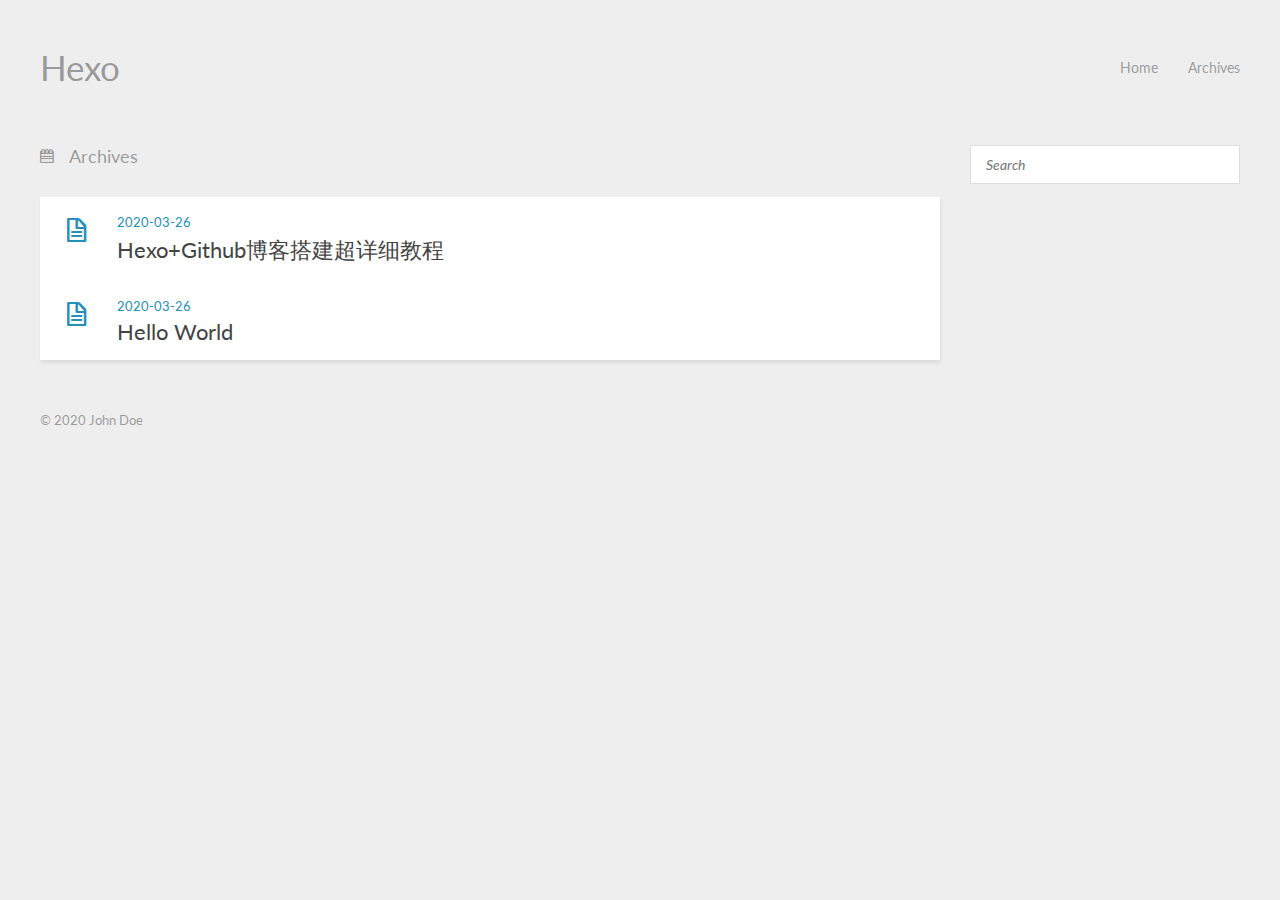
==== commit 411fcecb: "Site updated: 2020-03-26 11:37:59" ====
--- a/archives/index.html
+++ b/archives/index.html
@@ -53,6 +53,18 @@
         <div class="post-content">
           <header>
             <div class="icon"></div>
+            <time datetime="2020-03-26T02:32:00.679Z"><a href="/2020/03/26/Hexo-Github/">2020-03-26</a></time>
+            
+              <h1 class="title"><a href="/2020/03/26/Hexo-Github/">Hexo+Github博客搭建超详细教程</a></h1>
+            
+          </header>
+        </div>
+      </article>
+    
+      <article class="post">
+        <div class="post-content">
+          <header>
+            <div class="icon"></div>
             <time datetime="2020-03-25T16:41:14.812Z"><a href="/2020/03/26/hello-world/">2020-03-26</a></time>
             
               <h1 class="title"><a href="/2020/03/26/hello-world/">Hello World</a></h1>
--- a/css/style.css
+++ b/css/style.css
@@ -35,13 +35,13 @@
   font-family: "Lato", Helvetica Neue, Helvetica, Arial, sans-serif;
 }
 h1 {
-  font-size: 1.8em;
+  font-size: 1.6em;
 }
 h2 {
-  font-size: 1.5em;
+  font-size: 1.3em;
 }
 h3 {
-  font-size: 1.3em;
+  font-size: 1.1em;
 }
 a {
   text-decoration: none;
